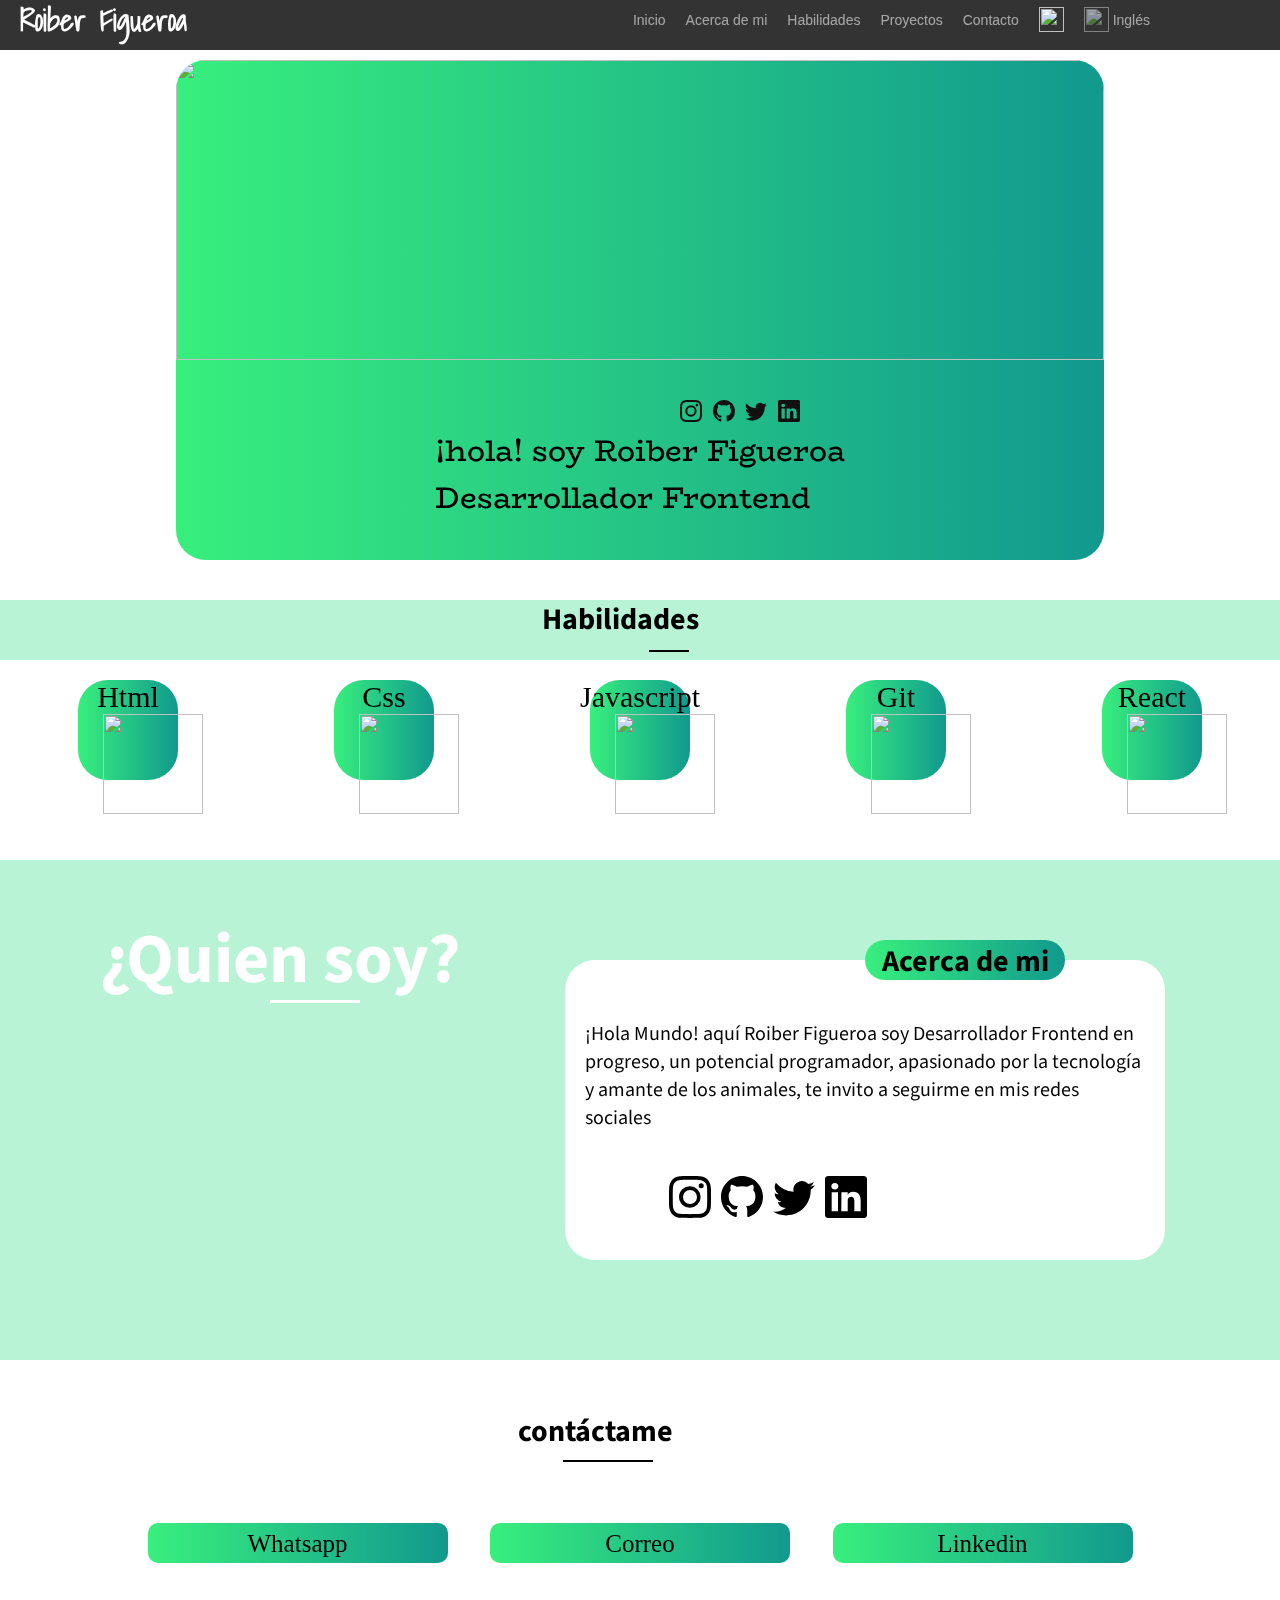
==== portafolio_es.html @ a6495ff0 "first commit" ====
<!DOCTYPE html>
<html lang="en">
<head>
    <meta charset="UTF-8">
    <meta http-equiv="X-UA-Compatible" content="IE=edge">
    <meta name="viewport" content="width=device-width, initial-scale=1.0">
    <title>Portafolio</title>
    <link rel="stylesheet" href="./styles.css">
    <link rel="stylesheet" media="(max-width: 768px)" href="./mobile.css" />
    <link rel="preconnect" href="https://fonts.googleapis.com">
<link rel="preconnect" href="https://fonts.gstatic.com" crossorigin>
<link href="https://fonts.googleapis.com/css2?family=BioRhyme:wght@200&family=Pacifico&family=Shadows+Into+Light&family=Source+Sans+Pro:wght@200&display=swap" rel="stylesheet">
    <script  defer src="./index.js"></script>
</head>
<body>
    <header  class="navbar">
        <nav>   <h3 class="logo">Roiber Figueroa</h3>
            
            <button class="toggle_nav"><svg xmlns="http://www.w3.org/2000/svg" width="16" height="16" fill="currentColor" class="bi bi-list" viewBox="0 0 16 16">
                    <path fill-rule="evenodd" d="M2.5 12a.5.5 0 0 1 .5-.5h10a.5.5 0 0 1 0 1H3a.5.5 0 0 1-.5-.5zm0-4a.5.5 0 0 1 .5-.5h10a.5.5 0 0 1 0 1H3a.5.5 0 0 1-.5-.5zm0-4a.5.5 0 0 1 .5-.5h10a.5.5 0 0 1 0 1H3a.5.5 0 0 1-.5-.5z"/>
                  </svg></button>
            <ul class="menu ">

             
                
                <li class="nav_items"> <a href="">Inicio</a></li>
                <li class="nav_items"> <a href="#about_me">Acerca de mi</a></li>
                <li class="nav_items"> <a href="#skills">Habilidades</a></li>
                <li class="nav_items"> <a href="">Proyectos</a></li>
                <li class="nav_items"> <a href="#contact_me">Contacto</a></li>
                <li class="nav_items"> <img class="flag" src="https://cdn-icons-png.flaticon.com/512/197/197593.png" alt=""> 
                    <a href=""></a></li>
                
                <li class="nav_items"> <a href="/index.html"><img class="flag" src="https://cdn-icons.flaticon.com/png/512/4628/premium/4628635.png?token=exp=1649630852~hmac=84fcfdf47c31548614ca1c31e29dc182" alt=""> </a>
                    <a href="/index.html">Inglés</a></li>
                
            </ul>
        </nav>
    </header>
   <section id="home" class="container">
       <div class="card">
           <div class="foto_portada">
               <img src="https://images.pexels.com/photos/169573/pexels-photo-169573.jpeg?auto=compress&cs=tinysrgb&dpr=2&h=650&w=940" alt="">
           </div>
           <div class="foto_perfil">
               <img src="https://media-exp1.licdn.com/dms/image/C4D03AQFgU3WfoWeOoA/profile-displayphoto-shrink_200_200/0/1646711315008?e=1652313600&v=beta&t=YtW1kTnajoCUVXvnP8Mc4E0iKIt_qRnSt90lICuq0wM" alt="">
           </div>
          
           <p class="presentacion_titulo"> ¡hola! soy Roiber Figueroa  <br>
        Desarrollador Frontend</p>
        <div class="redes">
            <div class="redes"><svg xmlns="http://www.w3.org/2000/svg" width="16" height="16" fill="currentColor" class="bi bi-instagram" viewBox="0 0 16 16">
                <path d="M8 0C5.829 0 5.556.01 4.703.048 3.85.088 3.269.222 2.76.42a3.917 3.917 0 0 0-1.417.923A3.927 3.927 0 0 0 .42 2.76C.222 3.268.087 3.85.048 4.7.01 5.555 0 5.827 0 8.001c0 2.172.01 2.444.048 3.297.04.852.174 1.433.372 1.942.205.526.478.972.923 1.417.444.445.89.719 1.416.923.51.198 1.09.333 1.942.372C5.555 15.99 5.827 16 8 16s2.444-.01 3.298-.048c.851-.04 1.434-.174 1.943-.372a3.916 3.916 0 0 0 1.416-.923c.445-.445.718-.891.923-1.417.197-.509.332-1.09.372-1.942C15.99 10.445 16 10.173 16 8s-.01-2.445-.048-3.299c-.04-.851-.175-1.433-.372-1.941a3.926 3.926 0 0 0-.923-1.417A3.911 3.911 0 0 0 13.24.42c-.51-.198-1.092-.333-1.943-.372C10.443.01 10.172 0 7.998 0h.003zm-.717 1.442h.718c2.136 0 2.389.007 3.232.046.78.035 1.204.166 1.486.275.373.145.64.319.92.599.28.28.453.546.598.92.11.281.24.705.275 1.485.039.843.047 1.096.047 3.231s-.008 2.389-.047 3.232c-.035.78-.166 1.203-.275 1.485a2.47 2.47 0 0 1-.599.919c-.28.28-.546.453-.92.598-.28.11-.704.24-1.485.276-.843.038-1.096.047-3.232.047s-2.39-.009-3.233-.047c-.78-.036-1.203-.166-1.485-.276a2.478 2.478 0 0 1-.92-.598 2.48 2.48 0 0 1-.6-.92c-.109-.281-.24-.705-.275-1.485-.038-.843-.046-1.096-.046-3.233 0-2.136.008-2.388.046-3.231.036-.78.166-1.204.276-1.486.145-.373.319-.64.599-.92.28-.28.546-.453.92-.598.282-.11.705-.24 1.485-.276.738-.034 1.024-.044 2.515-.045v.002zm4.988 1.328a.96.96 0 1 0 0 1.92.96.96 0 0 0 0-1.92zm-4.27 1.122a4.109 4.109 0 1 0 0 8.217 4.109 4.109 0 0 0 0-8.217zm0 1.441a2.667 2.667 0 1 1 0 5.334 2.667 2.667 0 0 1 0-5.334z"/>
              </svg></div>
              <div class="redes" >
                <svg xmlns="http://www.w3.org/2000/svg" width="16" height="16" fill="currentColor" class="bi bi-github" viewBox="0 0 16 16">
                    <path d="M8 0C3.58 0 0 3.58 0 8c0 3.54 2.29 6.53 5.47 7.59.4.07.55-.17.55-.38 0-.19-.01-.82-.01-1.49-2.01.37-2.53-.49-2.69-.94-.09-.23-.48-.94-.82-1.13-.28-.15-.68-.52-.01-.53.63-.01 1.08.58 1.23.82.72 1.21 1.87.87 2.33.66.07-.52.28-.87.51-1.07-1.78-.2-3.64-.89-3.64-3.95 0-.87.31-1.59.82-2.15-.08-.2-.36-1.02.08-2.12 0 0 .67-.21 2.2.82.64-.18 1.32-.27 2-.27.68 0 1.36.09 2 .27 1.53-1.04 2.2-.82 2.2-.82.44 1.1.16 1.92.08 2.12.51.56.82 1.27.82 2.15 0 3.07-1.87 3.75-3.65 3.95.29.25.54.73.54 1.48 0 1.07-.01 1.93-.01 2.2 0 .21.15.46.55.38A8.012 8.012 0 0 0 16 8c0-4.42-3.58-8-8-8z"/>
                  </svg>
              </div>
              <div class="redes">
                <svg xmlns="http://www.w3.org/2000/svg" width="16" height="16" fill="currentColor" class="bi bi-twitter" viewBox="0 0 16 16">
                    <path d="M5.026 15c6.038 0 9.341-5.003 9.341-9.334 0-.14 0-.282-.006-.422A6.685 6.685 0 0 0 16 3.542a6.658 6.658 0 0 1-1.889.518 3.301 3.301 0 0 0 1.447-1.817 6.533 6.533 0 0 1-2.087.793A3.286 3.286 0 0 0 7.875 6.03a9.325 9.325 0 0 1-6.767-3.429 3.289 3.289 0 0 0 1.018 4.382A3.323 3.323 0 0 1 .64 6.575v.045a3.288 3.288 0 0 0 2.632 3.218 3.203 3.203 0 0 1-.865.115 3.23 3.23 0 0 1-.614-.057 3.283 3.283 0 0 0 3.067 2.277A6.588 6.588 0 0 1 .78 13.58a6.32 6.32 0 0 1-.78-.045A9.344 9.344 0 0 0 5.026 15z"/>
                  </svg>
              </div>
             <div class="redes">
                <svg xmlns="http://www.w3.org/2000/svg" width="16" height="16" fill="currentColor" class="bi bi-linkedin" viewBox="0 0 16 16">
                    <path d="M0 1.146C0 .513.526 0 1.175 0h13.65C15.474 0 16 .513 16 1.146v13.708c0 .633-.526 1.146-1.175 1.146H1.175C.526 16 0 15.487 0 14.854V1.146zm4.943 12.248V6.169H2.542v7.225h2.401zm-1.2-8.212c.837 0 1.358-.554 1.358-1.248-.015-.709-.52-1.248-1.342-1.248-.822 0-1.359.54-1.359 1.248 0 .694.521 1.248 1.327 1.248h.016zm4.908 8.212V9.359c0-.216.016-.432.08-.586.173-.431.568-.878 1.232-.878.869 0 1.216.662 1.216 1.634v3.865h2.401V9.25c0-2.22-1.184-3.252-2.764-3.252-1.274 0-1.845.7-2.165 1.193v.025h-.016a5.54 5.54 0 0 1 .016-.025V6.169h-2.4c.03.678 0 7.225 0 7.225h2.4z"/>
                  </svg>
             </div>
       </div>
   </section >
   <h1 id="skills" class="titulo_skills">Habilidades</h1>
   <section class="skills">
       <div class="container1">
           <p >Html</p>
           <img src="https://img.icons8.com/color/144/000000/html-5--v1.png"/>
           
       </div>
       <div class="container2">
           <p>Css</p>
           <img src="https://img.icons8.com/color/144/000000/css3.png"/>

       </div>
       <div class="container3">
        <p>Javascript</p>
        <img src="https://img.icons8.com/color/144/000000/javascript--v1.png"/>

       </div>
       <div class="container4">
        <p>Git</p>
        <img src="https://img.icons8.com/color/144/000000/git.png"/>

       </div>
       <div class="container5">
        <p>React</p>
        <img src="https://img.icons8.com/color/144/000000/react-native.png"/>

       </div>

   </section>
       
   <main id="about_me" class="about_me">
       <h1 class="me">¿Quien soy?</h1>
        
        <div class="me_info">
            <div class="about_me_titulo">
                <h2>Acerca de mi</h2>
            </div>
            <p>¡Hola Mundo! aquí Roiber Figueroa soy Desarrollador Frontend en progreso,
                 un potencial programador, apasionado por la tecnología y amante de los animales,
                  te invito a seguirme en mis redes sociales</p>
            
            
            <div class="redes2">
                <div class="redes2"><svg xmlns="http://www.w3.org/2000/svg" width="16" height="16" fill="currentColor" class="bi bi-instagram2" viewBox="0 0 16 16">
                    <path d="M8 0C5.829 0 5.556.01 4.703.048 3.85.088 3.269.222 2.76.42a3.917 3.917 0 0 0-1.417.923A3.927 3.927 0 0 0 .42 2.76C.222 3.268.087 3.85.048 4.7.01 5.555 0 5.827 0 8.001c0 2.172.01 2.444.048 3.297.04.852.174 1.433.372 1.942.205.526.478.972.923 1.417.444.445.89.719 1.416.923.51.198 1.09.333 1.942.372C5.555 15.99 5.827 16 8 16s2.444-.01 3.298-.048c.851-.04 1.434-.174 1.943-.372a3.916 3.916 0 0 0 1.416-.923c.445-.445.718-.891.923-1.417.197-.509.332-1.09.372-1.942C15.99 10.445 16 10.173 16 8s-.01-2.445-.048-3.299c-.04-.851-.175-1.433-.372-1.941a3.926 3.926 0 0 0-.923-1.417A3.911 3.911 0 0 0 13.24.42c-.51-.198-1.092-.333-1.943-.372C10.443.01 10.172 0 7.998 0h.003zm-.717 1.442h.718c2.136 0 2.389.007 3.232.046.78.035 1.204.166 1.486.275.373.145.64.319.92.599.28.28.453.546.598.92.11.281.24.705.275 1.485.039.843.047 1.096.047 3.231s-.008 2.389-.047 3.232c-.035.78-.166 1.203-.275 1.485a2.47 2.47 0 0 1-.599.919c-.28.28-.546.453-.92.598-.28.11-.704.24-1.485.276-.843.038-1.096.047-3.232.047s-2.39-.009-3.233-.047c-.78-.036-1.203-.166-1.485-.276a2.478 2.478 0 0 1-.92-.598 2.48 2.48 0 0 1-.6-.92c-.109-.281-.24-.705-.275-1.485-.038-.843-.046-1.096-.046-3.233 0-2.136.008-2.388.046-3.231.036-.78.166-1.204.276-1.486.145-.373.319-.64.599-.92.28-.28.546-.453.92-.598.282-.11.705-.24 1.485-.276.738-.034 1.024-.044 2.515-.045v.002zm4.988 1.328a.96.96 0 1 0 0 1.92.96.96 0 0 0 0-1.92zm-4.27 1.122a4.109 4.109 0 1 0 0 8.217 4.109 4.109 0 0 0 0-8.217zm0 1.441a2.667 2.667 0 1 1 0 5.334 2.667 2.667 0 0 1 0-5.334z"/>
                  </svg></div>
                  <div class="redes2" >
                    <svg xmlns="http://www.w3.org/2000/svg" width="16" height="16" fill="currentColor" class="bi bi-github2" viewBox="0 0 16 16">
                        <path d="M8 0C3.58 0 0 3.58 0 8c0 3.54 2.29 6.53 5.47 7.59.4.07.55-.17.55-.38 0-.19-.01-.82-.01-1.49-2.01.37-2.53-.49-2.69-.94-.09-.23-.48-.94-.82-1.13-.28-.15-.68-.52-.01-.53.63-.01 1.08.58 1.23.82.72 1.21 1.87.87 2.33.66.07-.52.28-.87.51-1.07-1.78-.2-3.64-.89-3.64-3.95 0-.87.31-1.59.82-2.15-.08-.2-.36-1.02.08-2.12 0 0 .67-.21 2.2.82.64-.18 1.32-.27 2-.27.68 0 1.36.09 2 .27 1.53-1.04 2.2-.82 2.2-.82.44 1.1.16 1.92.08 2.12.51.56.82 1.27.82 2.15 0 3.07-1.87 3.75-3.65 3.95.29.25.54.73.54 1.48 0 1.07-.01 1.93-.01 2.2 0 .21.15.46.55.38A8.012 8.012 0 0 0 16 8c0-4.42-3.58-8-8-8z"/>
                      </svg>
                  </div>
                  <div class="redes2">
                    <svg xmlns="http://www.w3.org/2000/svg" width="16" height="16" fill="currentColor" class="bi bi-twitter2" viewBox="0 0 16 16">
                        <path d="M5.026 15c6.038 0 9.341-5.003 9.341-9.334 0-.14 0-.282-.006-.422A6.685 6.685 0 0 0 16 3.542a6.658 6.658 0 0 1-1.889.518 3.301 3.301 0 0 0 1.447-1.817 6.533 6.533 0 0 1-2.087.793A3.286 3.286 0 0 0 7.875 6.03a9.325 9.325 0 0 1-6.767-3.429 3.289 3.289 0 0 0 1.018 4.382A3.323 3.323 0 0 1 .64 6.575v.045a3.288 3.288 0 0 0 2.632 3.218 3.203 3.203 0 0 1-.865.115 3.23 3.23 0 0 1-.614-.057 3.283 3.283 0 0 0 3.067 2.277A6.588 6.588 0 0 1 .78 13.58a6.32 6.32 0 0 1-.78-.045A9.344 9.344 0 0 0 5.026 15z"/>
                      </svg>
                  </div>
                 <div class="redes2">
                    <svg xmlns="http://www.w3.org/2000/svg" width="16" height="16" fill="currentColor" class="bi bi-linkedin2" viewBox="0 0 16 16">
                        <path d="M0 1.146C0 .513.526 0 1.175 0h13.65C15.474 0 16 .513 16 1.146v13.708c0 .633-.526 1.146-1.175 1.146H1.175C.526 16 0 15.487 0 14.854V1.146zm4.943 12.248V6.169H2.542v7.225h2.401zm-1.2-8.212c.837 0 1.358-.554 1.358-1.248-.015-.709-.52-1.248-1.342-1.248-.822 0-1.359.54-1.359 1.248 0 .694.521 1.248 1.327 1.248h.016zm4.908 8.212V9.359c0-.216.016-.432.08-.586.173-.431.568-.878 1.232-.878.869 0 1.216.662 1.216 1.634v3.865h2.401V9.25c0-2.22-1.184-3.252-2.764-3.252-1.274 0-1.845.7-2.165 1.193v.025h-.016a5.54 5.54 0 0 1 .016-.025V6.169h-2.4c.03.678 0 7.225 0 7.225h2.4z"/>
                      </svg>
                 </div>
                </div>
        </div>




          </main>
      </section>

   </div>
    <section id="contact_me" class="conctat">
        <div class="container_contact">
            <h1 class="titulo_contact">contáctame</h1>
               <ul class="contact_" >
        
                   <li class="contact_items">
                       <a href="">Whatsapp</a>
                   </li>
                   <li class="contact_items" >
                       <a href="">Correo</a>
                   </li>
                   <li class="contact_items">
                       <a href="">Linkedin</a>
                   </li>
               </ul>

        </div>
       
    </section>
</body>
</html>
---- styles.css ----
*{
box-sizing: border-box;
padding: 0;
margin: 0;
}
html{
    font-size: 62.5%;
}
body{
   
    background-image: url("https://images.pexels.com/photos/3753025/pexels-photo-3753025.jpeg?auto=compress&cs=tinysrgb&dpr=1&w=500");

    background-repeat: no-repeat;
    background-size: cover;
    background-position: center;
    background-attachment: fixed;
    margin: 0;
    min-height: 100vh;
}

body::before{
     content: "";
    background: rgb(114, 231, 173);
    position: absolute;
    width: 100%;
    height: 140rem;
    left: 0;
    top: 0;
    z-index: -1;
    opacity: 0.5;
  

}

.navbar{
    width: 100%;
    height: 5rem;
    background: rgba(0,0,0,0.8);
    background-image: initial;
    background-position-x: initial;
    background-position-y: initial;
    background-size: initial;
    background-attachment: initial;
    background-origin: initial;
    background-clip: initial;
    background-color: rgba(0, 0, 0, 0.8);
    -webkit-backdrop-filter: saturate(180%) blur(20px);
    backdrop-filter: saturate(180%) blur(20px);
    position: fixed;
    line-height: 3rem;
    width: max-content 100%;
    z-index: 10;
    
    
 
}
.menu{
    display: flex;
    justify-content: right;
    position: relative;
    bottom: 4rem;
    margin-right: 12rem;
   

}
.nav_items a{
    text-decoration: none;
    list-style: none;
    color: white;
    opacity: .56;
    padding: 0;
    font-family: "SF Pro Text","Myriad Set Pro","SF Pro Icons","Helvetica Neue","Helvetica","Arial",sans-serif;
    font-size: 1.4rem;
    
}
.nav_items {
    text-decoration: none;
    list-style: none;
    margin: 0 1rem;
    line-height: 4rem;
    
    


    
}
.logo{

    line-height: 4rem;
    font-size: 3rem;
    color: white;
    
    padding: 0;
    font-family: 'Shadows Into Light', cursive;

    margin-left: 2rem;
}
.nav_items a:hover{
   color:white;
   opacity: 0.8;
   
    
}
.toggle_nav{
    background: none;
    border: none;
    color: black;
    margin: 0 2rem;
    position: absolute;
    right: 5rem;
    top: 1rem; 
    padding: 0;
    display: none;
    cursor: pointer;

    

}
.bi-list{
    width: 4rem;
    height: 4rem;

}

.container{
    background-color: white;
    padding-top: 6rem;
    display: flex;
    justify-content: center;
    height: 60rem;
    padding: 6rem;

   
}
.card{
    width: 80%;
    height: 50rem;
    background: #11998e;  /* fallback for old browsers */
    background: -webkit-linear-gradient(to right, #38ef7d, #11998e);  /* Chrome 10-25, Safari 5.1-6 */
    background: linear-gradient(to right, #38ef7d, #11998e); /* W3C, IE 10+/ Edge, Firefox 16+, Chrome 26+, Opera 12+, Safari 7+ */
    
   border-radius: 3rem;
   overflow: hidden;
    border: none;
    opacity: none;

}
.foto_portada img{
    width: 100%;
    height: 30rem;
  object-fit: cover;
}
.foto_perfil{
    height: 20rem;
    width: 20rem;
    position: relative;
    bottom: 12rem;
    left: 13rem;

  
}
.foto_perfil img{
    width: 100%;
    border-radius: 10rem;
    
}

.presentacion_titulo{
    color: black;
    font-size: 3rem;
    font-family: 'BioRhyme', serif;
    display: flex;
    justify-content: center;
    position: relative;
    bottom: 14rem;
    padding: 0.5rem;

}


.redes{
    display: inline-block;
    position: relative;
    left:25rem ;
    bottom: 13.5rem;
    margin: auto;
    

}
.bi-instagram, .bi-github, .bi-twitter, .bi-linkedin{
    width: 30px;
    height: 30px;
    padding: 4px;
    color: rgb(17, 17, 17);
   
    
}
.bi-instagram:hover, .bi-github:hover, .bi-twitter:hover, .bi-linkedin:hover{
    color:rgb(77, 71, 71);
    opacity: 1;
}

.titulo_skills{
    width: 100%;
    height: 6rem;
   
    display: flex;
    justify-content: center;
    font-size: 3rem;
    line-height: 4rem;
    color: black;
    font-family: 'Source Sans Pro', sans-serif;
}
.titulo_skills::after{
    height: 0.2rem;
    width: 4rem;
    background-color:black;
    content: "";
    position: relative;
    top: 5rem;
    right: 5rem;
}
.skills{
    display: flex;
    justify-content: space-around;
    width: 100%;
    height: 20rem;
    background-color: white;

   
    
    
}
.container1, .container2, .container3, .container4, .container5{
    margin: 2rem;
    width: 10rem;
    height: 10rem;
    background: #11998e;  /* fallback for old browsers */
    background: -webkit-linear-gradient(to right, #38ef7d, #11998e);  /* Chrome 10-25, Safari 5.1-6 */
    background: linear-gradient(to right, #38ef7d, #11998e); /* W3C, IE 10+/ Edge, Firefox 16+, Chrome 26+, Opera 12+, Safari 7+ */
    border-radius: 3rem;
}
.container1 p, .container2 p, .container3 p , .container4 p , .container5 p{
    color: black;
    font-size: 3rem;
    display: flex;
    justify-content: center;

}
.container1 img, .container2 img, .container3 img, .container4 img, .container5 img{
    position: relative;
    left: 2.5rem;
    width: 10rem;
    height: 10rem;
}
.about_me{
    width: 100%;
    height: 50rem;
    font-family: 'Source Sans Pro', sans-serif;
    display: flex;
    overflow: hidden;
}
.cohete{
    width:20rem;
    height: 20rem;
    position: relative;
    right: 20rem;
    top: 15rem;
   
}
.saludo{
    width:10rem;
    height: 10rem;
    position: relative;
    left: 6rem;
    top: 7rem;
}
.me{
    font-size: 7rem;
    color: rgb(255, 255, 255);
    display: flex;
    position: relative;
    left:10rem;
    line-height: 20rem;
}
.me::after{
    height: 0.3rem;
    width: 9rem;
    background-color:white;
    content: "";
    position: relative;
    top: 14rem;
    right: 19rem;
    
}
.me_info{
    background-color: white;
    width: 60rem;
    height: 30rem;
    position: relative;
    margin: auto;
    border-radius: 3rem;
   
}
.icon_follow_me{
    width: 5rem;
    height: 5rem;
    position: relative;
    margin: 0;
    padding: 0;
    top: 25rem;
    right: 25rem;

}
.me_info p{
    font-size: 2rem;
    padding: 2rem;
    color: rgb(5, 5, 5);
}
.redes2{
    display: inline-block;
    position: relative;
    top: 1rem;
    left: 5rem;
    margin: auto;
    color: black;
    z-index: 1;

}
.bi-instagram2, .bi-github2, .bi-twitter2, .bi-linkedin2{
    width: 50px;
    height: 50px;
    padding: 4px;
    color: black;
    
}
.bi-instagram2:hover, .bi-github2:hover, .bi-twitter2:hover, .bi-linkedin2:hover{
    color:rgb(97, 186, 228);
    opacity: 1;
}
.about_me_titulo{
    width: 20rem;
    height: 4rem;
    background: #11998e;  /* fallback for old browsers */
    background: -webkit-linear-gradient(to right, #38ef7d, #11998e);  /* Chrome 10-25, Safari 5.1-6 */
    background: linear-gradient(to right, #38ef7d, #11998e); /* W3C, IE 10+/ Edge, Firefox 16+, Chrome 26+, Opera 12+, Safari 7+ */
    
    border-radius: 3rem;
   
    position: relative;
    left: 30rem;
    bottom: 2rem;

}
.about_me_titulo h2{
    font-size: 3rem;
    display: flex;
    justify-content: center;
}
.conctat{
    width: 100%;
    height: 30rem;
    background-color: white;
    display: flex;
    justify-content: center;
}
.contact_items{
  padding: 2rem;
  width: 30rem;
  height: 4rem;
  display: inline-block;
 background: #11998e;  /* fallback for old browsers */
background: -webkit-linear-gradient(to right, #38ef7d, #11998e);  /* Chrome 10-25, Safari 5.1-6 */
background: linear-gradient(to right, #38ef7d, #11998e); /* W3C, IE 10+/ Edge, Firefox 16+, Chrome 26+, Opera 12+, Safari 7+ */

  margin: 2rem;
  border-radius: 1rem;
}
.contact_items a{
    text-decoration: none;
    color:black;
    font-size: 2.5rem;
    display: flex;
    justify-content: center;
    line-height: 0.1rem;

}
.contact_items:hover{
    background: #a8ff78;  /* fallback for old browsers */
    background: -webkit-linear-gradient(to right, #78ffd6, #a8ff78);  /* Chrome 10-25, Safari 5.1-6 */
    background: linear-gradient(to right, #78ffd6, #a8ff78); /* W3C, IE 10+/ Edge, Firefox 16+, Chrome 26+, Opera 12+, Safari 7+ */
    

  }

  .titulo_contact{
      display: flex;
      justify-content: center;
      font-size: 3rem;
      font-family: 'Source Sans Pro', sans-serif;
      margin: 5rem;
  }
  .titulo_contact::after{
    height: 0.2rem;
    width: 9rem;
    background-color:black;
    content: "";
    position: relative;
    top: 5rem;
    right: 11rem;
    
  }



  .flag{
      width: 25px;
      height: 25px;
      position: relative;
      top: 7px;
  }
---- mobile.css ----
@media (max-width:768px){
    body{
        background-image: url("https://images.pexels.com/photos/3753025/pexels-photo-3753025.jpeg?auto=compress&cs=tinysrgb&dpr=1&w=500");

        background-repeat: no-repeat;
        background-size: cover;
        background-position: center;
        background-attachment: fixed;
        margin: 0;
        height: 220rem;
   
       
      
        
        
    }
    body::before{
        content: "";
       background: rgb(114, 231, 173);
       position: absolute;
       width: 48rem;
       height: 220rem;
       left: 0;
       top: 0;
       z-index: -1;
       opacity: 0.5;
     
   
   }
   
    .container{
        background-color: white;
        padding-top: 6rem;
        display: flex;
        justify-content: center;
        height: 50rem;
        padding: 6rem;
        width: 48rem;
        
    
       
    }
    .card{
        width: 45rem;
        height: 43rem;
        background-color:white;
       border-radius: 3rem;
       overflow: hidden;
        border: none;
    
    }
    .foto_portada img{
        width: 100%;
        height: 20rem;
    }
    .navbar{
        width: 100%;
        height: 5rem;
        background: rgba(0,0,0,0.8);
        background-image: initial;
        background-position-x: initial;
        background-position-y: initial;
        background-size: initial;
        background-attachment: initial;
        background-origin: initial;
        background-clip: initial;
        background-color: rgba(0, 0, 0, 0.8);
        -webkit-backdrop-filter: saturate(180%) blur(20px);
        backdrop-filter: saturate(180%) blur(20px);
        position: fixed;
        line-height: 3rem;
        width: max-content 100%;
        
        
     
    }
    .menu{
        flex-direction: column;
        justify-content: center;
        position: relative;
        background-color: rgb(214, 214, 214);
        left: 100%;
        padding: 0;
        top: 1rem;
        width: 100%;
        align-items: center;
        margin: 0;
        height: 60vh;

       
    
    }
    .nav_items a{
        text-decoration: none;
        list-style: none;
        font-size: 1.8rem;
        color: black;
     
        
        
    }
    .nav_items {
        text-decoration: none;
        list-style: none;
        margin: 0 1rem;
        line-height: 4rem;
        
        
    
    
        
    }
    .logo{
    
        line-height: 4rem;
        font-size: 3rem;
        color: white;
 
        padding: 0;
        font-family: 'Shadows Into Light', cursive;
    }
    .nav_items:hover{
        background:none;
     
       
        
    }
    .toggle_nav{
        display: block;
        position: fixed;
        top: rem;
        margin: 0;
        padding: 0;
     
    }
    .bi-list{
        width: 4rem;
        height: 4rem;
        color: white;
    }

    .menu_visible{
        left: 0;
        transition: 0.4s;
    }
    .foto_perfil{
        height: 15rem;
        width: 15rem;
        position: relative;
        bottom: 12rem;
        left: 9rem;
    
      
    }
    .foto_perfil img{
        width: 100%;
        border-radius: 10rem;
        
    }
    .presentacion_titulo{
        color: black;
        font-size: 2rem;
        font-family: 'BioRhyme', serif;
        display: flex;
        justify-content: center;
        position: relative;
        bottom: 5rem;
        padding: 0.5rem;
   
    
    }
    
    
    .redes{
        display: inline-block;
        position: relative;
        left:2rem;
        bottom: 9rem;
        margin: auto;
        
        
    
    }
    .bi-instagram, .bi-github, .bi-twitter, .bi-linkedin{
        width: 45px;
        height: 45px;
        padding: 8px;
        color: rgb(17, 17, 17);
       
        
    }
    .bi-instagram:hover, .bi-github:hover, .bi-twitter:hover, .bi-linkedin:hover{
        color:rgb(77, 71, 71);
        opacity: 1;
    }
    
    .titulo_skills{
        width: 100%;
        height: 6rem;
      left: 4.6rem;
      position: relative;
        display: flex;
        justify-content: center;
        font-size: 3rem;
        line-height: 4rem;
        color: black;
        font-family: 'Source Sans Pro', sans-serif;
    }
    .skills{
        display: flex;
        flex-direction: column;
        width: 100%;
        min-height: 30rem;
        flex-wrap: wrap;
        max-height: 100rem;
        width: 48rem;
        border-radius: 0;
        overflow-x: scroll;

       
        
    }
    .container1 img, .container2 img, .container3 img, .container4 img, .container5 img{
        position: relative;
        left: 5rem;
        width: 10rem;
        height: 10rem;
        margin: 0%;
    }
    .container1, .container2, .container3, .container4, .container5{
        margin: 1rem;
        width: 20rem;
        height: 20rem;
        background: #11998e;  /* fallback for old browsers */
        background: -webkit-linear-gradient(to right, #38ef7d, #11998e);  /* Chrome 10-25, Safari 5.1-6 */
        background: linear-gradient(to right, #38ef7d, #11998e); /* W3C, IE 10+/ Edge, Firefox 16+, Chrome 26+, Opera 12+, Safari 7+ */
        
        border-radius: 10rem;

       
    }
    
    .about_me{
        width: 100%;
        height: 45rem;
    }
    .cohete{
        display: none;
       
    }
    .saludo{
        display: none;
    }
    .icon_follow_me{
        display: none;
    }
    
    .conctat{
        width: 48rem;
        height: 40rem;
        background-color: white;
        position: relative;
      display: flex;
     margin: auto;
     left: 1rem;
     border-radius: 5rem;
        
    }
    .about_me{
        width: 100%;
        height: 40rem;
        font-family: 'Source Sans Pro', sans-serif;
        display: flex;
        overflow: hidden;
    }
    .me{
        font-size: 3rem;
        color: rgb(255, 255, 255);
        display: flex;
        position: relative;
        left:4rem;
        line-height: 5rem;
        top: 10rem;
    }
    .me::after{
        height: 0.3rem;
        width: 6rem;
        background-color:white;
        content: "";
        position: relative;
        top: 5rem;
        right: 5rem;
    }
    .me_info{
        background-color: white;
        width: 35rem;
        height: 33rem;
        position: relative;
        margin: auto;
        border-radius: 3rem;
       
    }
    .me_info p{
        font-size: 1.6rem;
        padding: 2rem;
        color: rgb(5, 5, 5);
    }
    .redes2{
        display: inline-block;
        position: relative;
        top: 1rem;
        left: 1rem;
        margin: auto;
        color: black;
    
    }
    .bi-instagram2, .bi-github2, .bi-twitter2, .bi-linkedin2{
        width: 40px;
        height: 40px;
        padding: 4px;
        color:black;
       
        
    }
    .bi-instagram2:hover, .bi-github2:hover, .bi-twitter2:hover, .bi-linkedin2:hover{
        color:rgb(97, 186, 228);
        opacity: 1;
    }
    .about_me_titulo{
        width: 10em;
        height: 3rem;
        background: #11998e;  /* fallback for old browsers */
        background: -webkit-linear-gradient(to right, #38ef7d, #11998e);  /* Chrome 10-25, Safari 5.1-6 */
        background: linear-gradient(to right, #38ef7d, #11998e); /* W3C, IE 10+/ Edge, Firefox 16+, Chrome 26+, Opera 12+, Safari 7+ */
        
        border-radius: 3rem;
       
        position: relative;
        left: 5rem;
        bottom: 2rem;
    
    }
    .about_me_titulo h2{
        font-size: 2rem;
        display: flex;
        justify-content: center;
    }
    .conctat{
        width: 46rem;
        height: 40rem;
        background-color: white;
        position: relative;
        top: 8rem;
      
    }
    .contact_items{
      padding: 2rem;
      position: relative;
      left: 5rem;
      width: 30rem;
      height: 4rem;
      display: inline-block;
      margin: 2rem;
      border-radius: 1rem;
    }
    .contact_items a{
        text-decoration: none;
        color:black;
        font-size: 2.5rem;
        display: flex;
        justify-content: center;
        line-height: 0.1rem;
       
    
    }
    .contact_items:hover{
        background: #a8ff78;  /* fallback for old browsers */
        background: -webkit-linear-gradient(to right, #78ffd6, #a8ff78);  /* Chrome 10-25, Safari 5.1-6 */
        background: linear-gradient(to right, #78ffd6, #a8ff78); /* W3C, IE 10+/ Edge, Firefox 16+, Chrome 26+, Opera 12+, Safari 7+ */
        
    
      }
    
      .titulo_contact{
          display: flex;
          position: relative;
          left: 4rem;
          justify-content: center;
          font-size: 3rem;
          font-family: 'Source Sans Pro', sans-serif;
          margin: 5rem;
      }
      .titulo_contact::after{
        height: 0.2rem;
        width: 9rem;
        background-color:black;
        content: "";
        position: relative;
        top: 5rem;
        right: 11rem;
        
      }
     
    
}
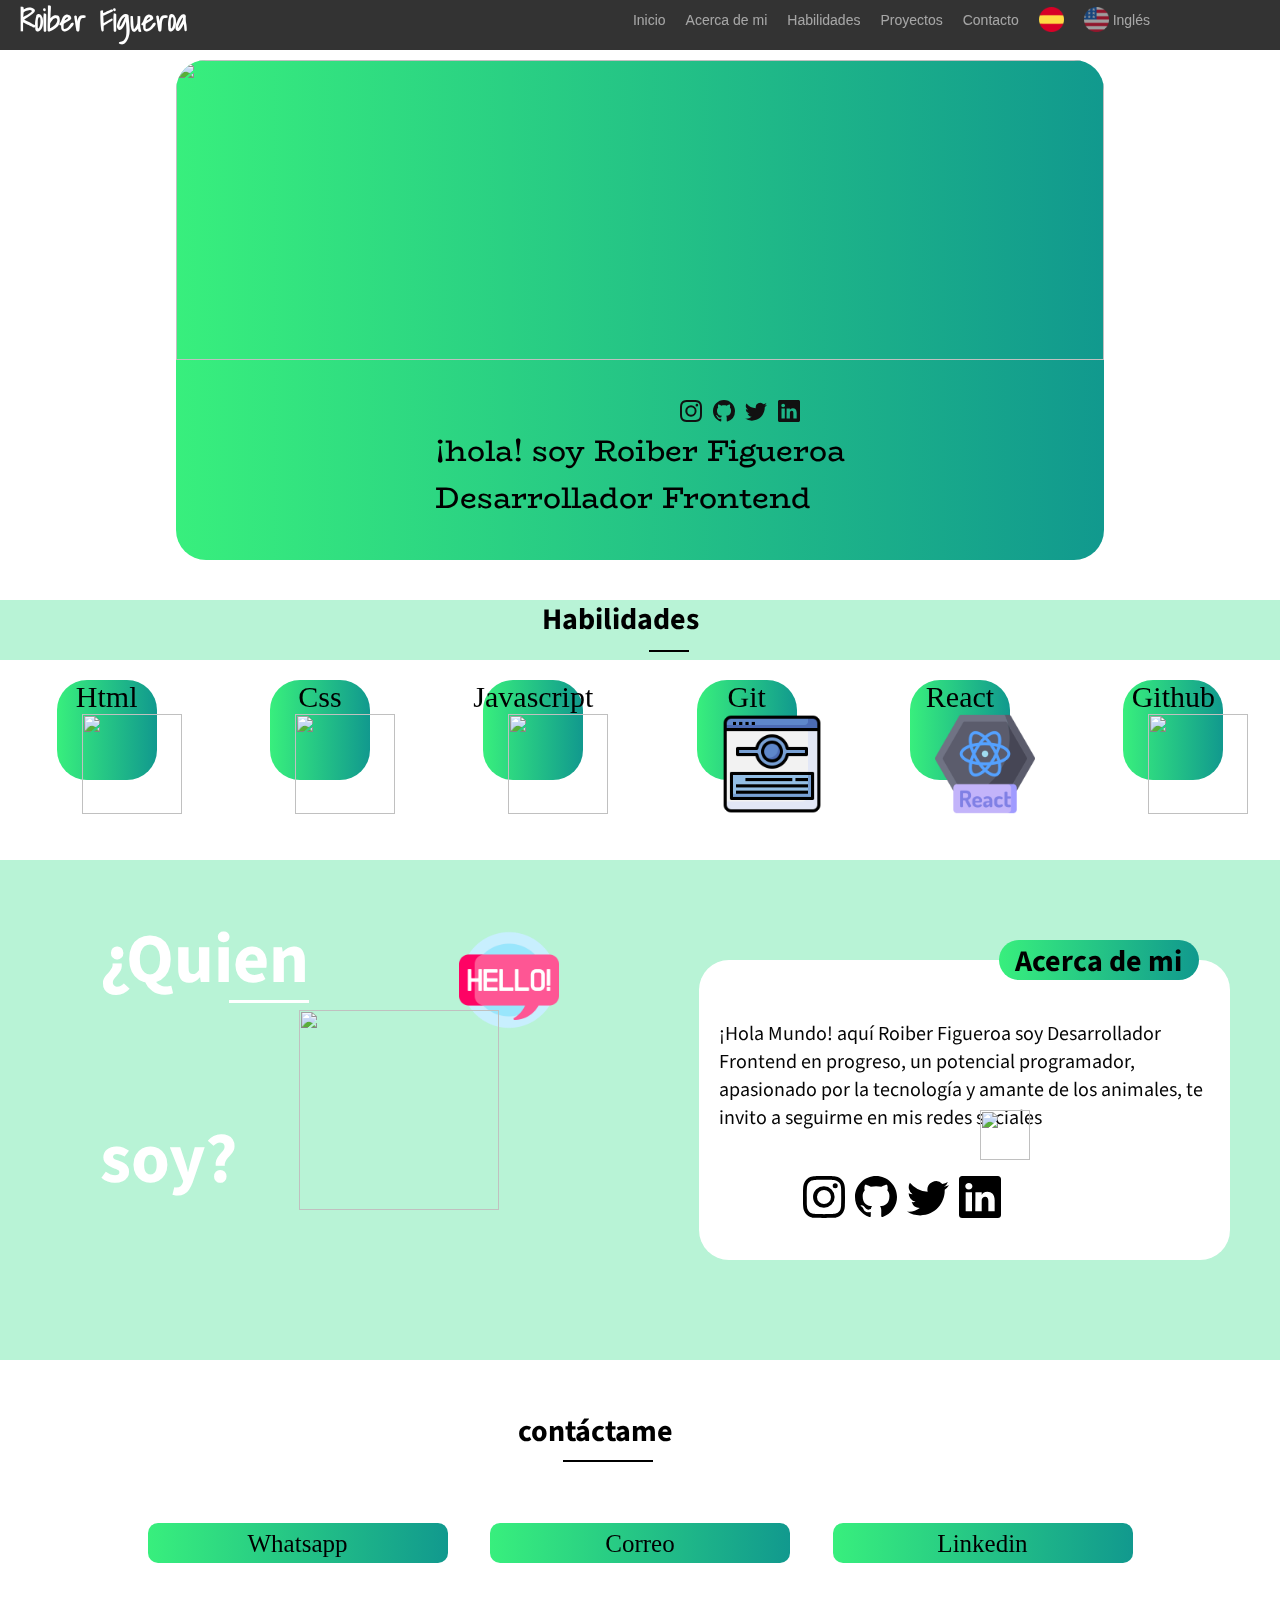
==== commit f525fed4: "[ADD]" ====
--- a/portafolio_es.html
+++ b/portafolio_es.html
@@ -28,10 +28,10 @@
                 <li class="nav_items"> <a href="#skills">Habilidades</a></li>
                 <li class="nav_items"> <a href="">Proyectos</a></li>
                 <li class="nav_items"> <a href="#contact_me">Contacto</a></li>
-                <li class="nav_items"> <img class="flag" src="https://cdn-icons-png.flaticon.com/512/197/197593.png" alt=""> 
+                <li class="nav_items"> <img class="flag" src="/icons/spain.png" alt=""> 
                     <a href=""></a></li>
                 
-                <li class="nav_items"> <a href="/index.html"><img class="flag" src="https://cdn-icons.flaticon.com/png/512/4628/premium/4628635.png?token=exp=1649630852~hmac=84fcfdf47c31548614ca1c31e29dc182" alt=""> </a>
+                <li class="nav_items"> <a href="/index.html"><img class="flag" src="/icons/estados-unidos.png" alt=""> </a>
                     <a href="/index.html">Inglés</a></li>
                 
             </ul>
@@ -63,44 +63,53 @@
                   </svg>
               </div>
              <div class="redes">
-                <svg xmlns="http://www.w3.org/2000/svg" width="16" height="16" fill="currentColor" class="bi bi-linkedin" viewBox="0 0 16 16">
+                 <a href="www.linkedin.com/in/roiber-figueroa-6275391ba">
+                <svg xmlns="http://www.w3.org/2000/svg"  width="16" height="16" fill="currentColor" class="bi bi-linkedin" viewBox="0 0 16 16">
                     <path d="M0 1.146C0 .513.526 0 1.175 0h13.65C15.474 0 16 .513 16 1.146v13.708c0 .633-.526 1.146-1.175 1.146H1.175C.526 16 0 15.487 0 14.854V1.146zm4.943 12.248V6.169H2.542v7.225h2.401zm-1.2-8.212c.837 0 1.358-.554 1.358-1.248-.015-.709-.52-1.248-1.342-1.248-.822 0-1.359.54-1.359 1.248 0 .694.521 1.248 1.327 1.248h.016zm4.908 8.212V9.359c0-.216.016-.432.08-.586.173-.431.568-.878 1.232-.878.869 0 1.216.662 1.216 1.634v3.865h2.401V9.25c0-2.22-1.184-3.252-2.764-3.252-1.274 0-1.845.7-2.165 1.193v.025h-.016a5.54 5.54 0 0 1 .016-.025V6.169h-2.4c.03.678 0 7.225 0 7.225h2.4z"/>
                   </svg>
-             </div>
+             </div> </a>
        </div>
    </section >
    <h1 id="skills" class="titulo_skills">Habilidades</h1>
-   <section class="skills">
-       <div class="container1">
-           <p >Html</p>
-           <img src="https://img.icons8.com/color/144/000000/html-5--v1.png"/>
-           
-       </div>
-       <div class="container2">
-           <p>Css</p>
-           <img src="https://img.icons8.com/color/144/000000/css3.png"/>
+<section class="skills">
+    <div class="container1">
+        <p >Html</p>
+        <img src="https://cdn-icons-png.flaticon.com/512/6840/6840495.png"/>
+        
+    </div>
+    <div class="container2">
+        <p>Css</p>
+        <img src="https://cdn-icons-png.flaticon.com/512/6840/6840466.png"/>
 
-       </div>
-       <div class="container3">
-        <p>Javascript</p>
-        <img src="https://img.icons8.com/color/144/000000/javascript--v1.png"/>
+    </div>
+    <div class="container3">
+     <p>Javascript</p>
+     <img src="https://cdn-icons-png.flaticon.com/512/6840/6840514.png"/>
 
-       </div>
-       <div class="container4">
-        <p>Git</p>
-        <img src="https://img.icons8.com/color/144/000000/git.png"/>
+    </div>
+    <div class="container4">
+     <p>Git</p>
+     <img src="/icons/commit-git.png"/>
 
-       </div>
-       <div class="container5">
-        <p>React</p>
-        <img src="https://img.icons8.com/color/144/000000/react-native.png"/>
+    </div>
+    <div class="container5">
+     <p>React</p>
+     <img src="/icons/react.png"/>
 
-       </div>
+    </div>
+    </div>
+    <div class="container5">
+     <p>Github</p>
+     <img src="https://cdn-icons-png.flaticon.com/512/1322/1322053.png"/>
 
-   </section>
+    </div>
+
+</section>
        
    <main id="about_me" class="about_me">
        <h1 class="me">¿Quien soy?</h1>
+       <img class="saludo" src="/icons/hello.png" alt="">
+       <img class="cohete" src="https://cdn-icons-png.flaticon.com/512/6985/6985699.png" alt="">
         
         <div class="me_info">
             <div class="about_me_titulo">
@@ -126,12 +135,14 @@
                       </svg>
                   </div>
                  <div class="redes2">
+                     <a href="https://www.linkedin.com/in/roiber-figueroa-6275391ba/">
                     <svg xmlns="http://www.w3.org/2000/svg" width="16" height="16" fill="currentColor" class="bi bi-linkedin2" viewBox="0 0 16 16">
                         <path d="M0 1.146C0 .513.526 0 1.175 0h13.65C15.474 0 16 .513 16 1.146v13.708c0 .633-.526 1.146-1.175 1.146H1.175C.526 16 0 15.487 0 14.854V1.146zm4.943 12.248V6.169H2.542v7.225h2.401zm-1.2-8.212c.837 0 1.358-.554 1.358-1.248-.015-.709-.52-1.248-1.342-1.248-.822 0-1.359.54-1.359 1.248 0 .694.521 1.248 1.327 1.248h.016zm4.908 8.212V9.359c0-.216.016-.432.08-.586.173-.431.568-.878 1.232-.878.869 0 1.216.662 1.216 1.634v3.865h2.401V9.25c0-2.22-1.184-3.252-2.764-3.252-1.274 0-1.845.7-2.165 1.193v.025h-.016a5.54 5.54 0 0 1 .016-.025V6.169h-2.4c.03.678 0 7.225 0 7.225h2.4z"/>
-                      </svg>
+                      </svg></a>
                  </div>
                 </div>
         </div>
+        <img class="icon_follow_me" src="https://cdn-icons-png.flaticon.com/512/4951/4951208.png" alt="">
 
 
 
@@ -152,7 +163,7 @@
                        <a href="">Correo</a>
                    </li>
                    <li class="contact_items">
-                       <a href="">Linkedin</a>
+                       <a target="" href="https://www.linkedin.com/in/roiber-figueroa-6275391ba/">Linkedin</a>
                    </li>
                </ul>
 
--- a/styles.css
+++ b/styles.css
@@ -23,7 +23,7 @@
     background: rgb(114, 231, 173);
     position: absolute;
     width: 100%;
-    height: 140rem;
+    height: 150rem;
     left: 0;
     top: 0;
     z-index: -1;
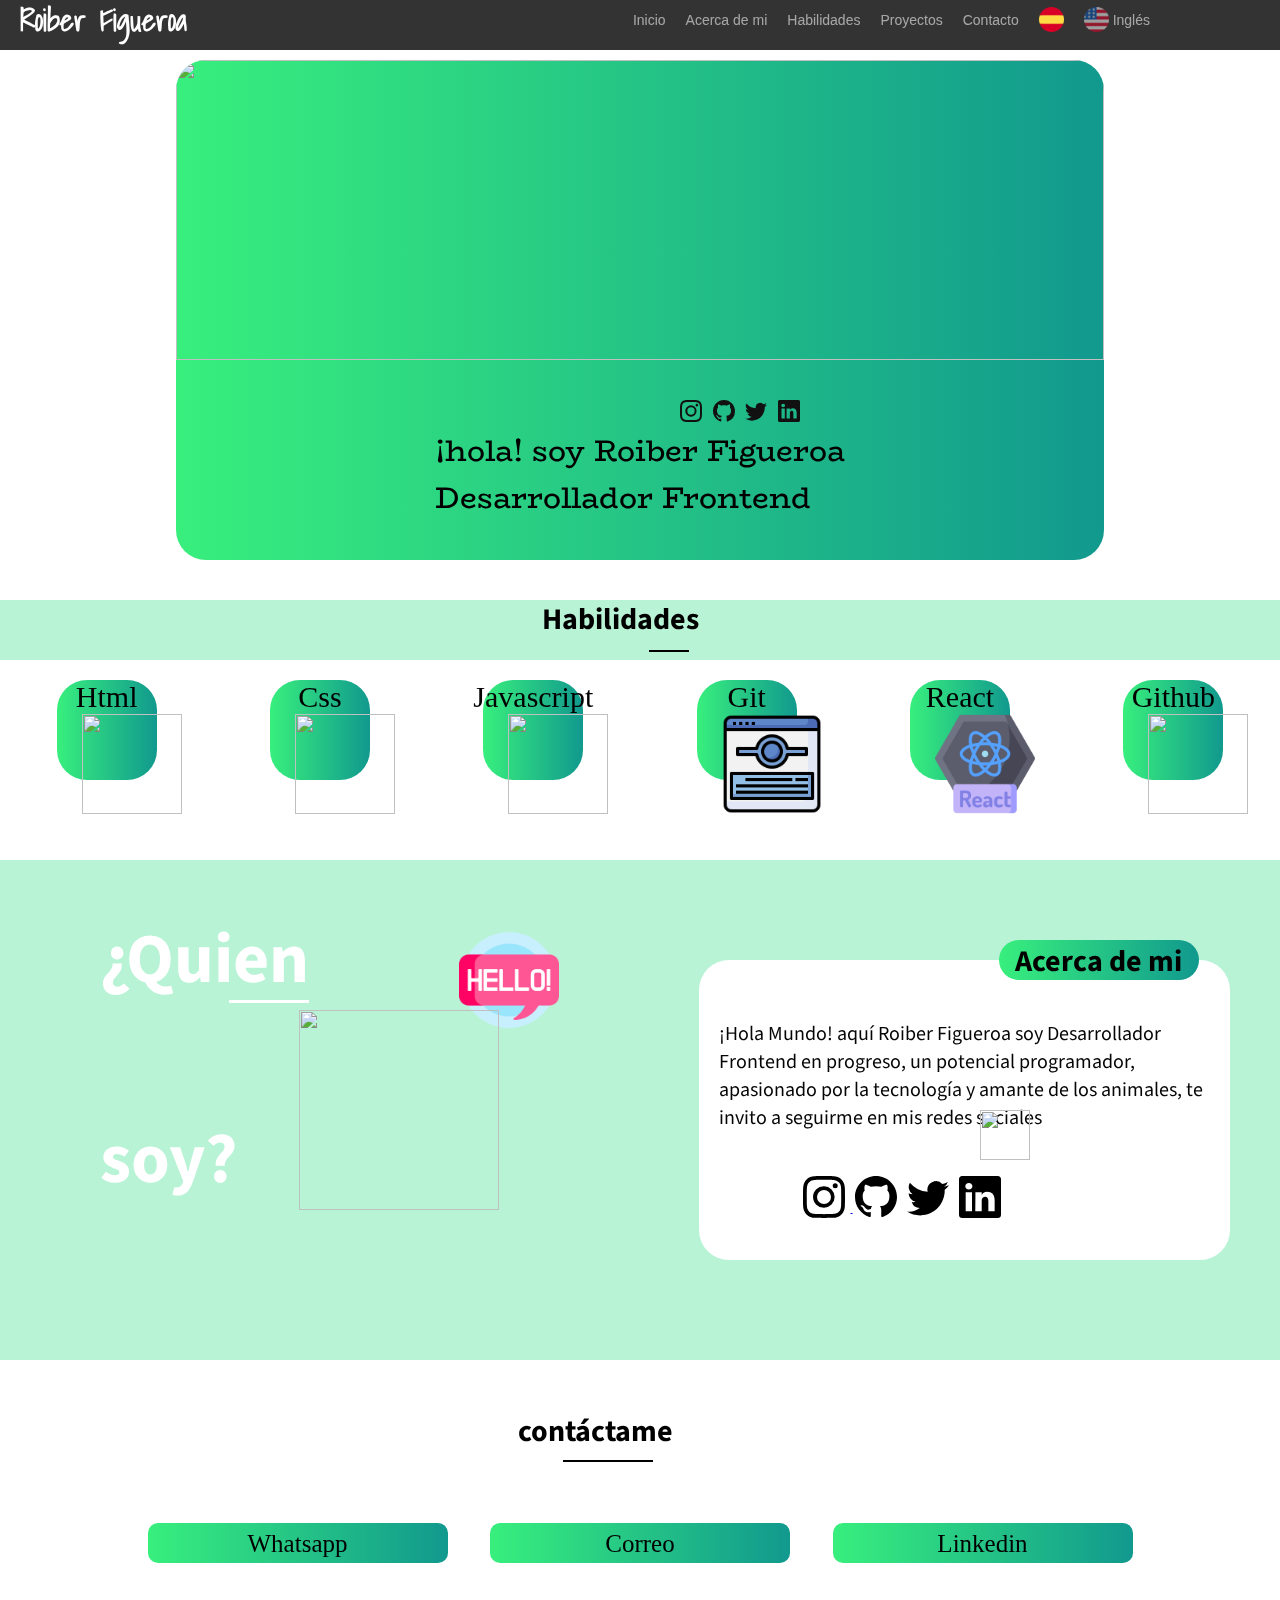
==== commit cb29d0bf: "[ADD]" ====
--- a/portafolio_es.html
+++ b/portafolio_es.html
@@ -3,7 +3,7 @@
 <head>
     <meta charset="UTF-8">
     <meta http-equiv="X-UA-Compatible" content="IE=edge">
-    <meta name="viewport" content="width=device-width, initial-scale=1.0">
+    <meta name="viewport" content="width=device-width, user-scalable=no">
     <title>Portafolio</title>
     <link rel="stylesheet" href="./styles.css">
     <link rel="stylesheet" media="(max-width: 768px)" href="./mobile.css" />
@@ -49,25 +49,29 @@
            <p class="presentacion_titulo"> ¡hola! soy Roiber Figueroa  <br>
         Desarrollador Frontend</p>
         <div class="redes">
-            <div class="redes"><svg xmlns="http://www.w3.org/2000/svg" width="16" height="16" fill="currentColor" class="bi bi-instagram" viewBox="0 0 16 16">
+            <div class="redes">
+                <a href="https://www.instagram.com/roiberalexander/"> 
+                <svg xmlns="http://www.w3.org/2000/svg" width="16" height="16" fill="currentColor" class="bi bi-instagram" viewBox="0 0 16 16">
                 <path d="M8 0C5.829 0 5.556.01 4.703.048 3.85.088 3.269.222 2.76.42a3.917 3.917 0 0 0-1.417.923A3.927 3.927 0 0 0 .42 2.76C.222 3.268.087 3.85.048 4.7.01 5.555 0 5.827 0 8.001c0 2.172.01 2.444.048 3.297.04.852.174 1.433.372 1.942.205.526.478.972.923 1.417.444.445.89.719 1.416.923.51.198 1.09.333 1.942.372C5.555 15.99 5.827 16 8 16s2.444-.01 3.298-.048c.851-.04 1.434-.174 1.943-.372a3.916 3.916 0 0 0 1.416-.923c.445-.445.718-.891.923-1.417.197-.509.332-1.09.372-1.942C15.99 10.445 16 10.173 16 8s-.01-2.445-.048-3.299c-.04-.851-.175-1.433-.372-1.941a3.926 3.926 0 0 0-.923-1.417A3.911 3.911 0 0 0 13.24.42c-.51-.198-1.092-.333-1.943-.372C10.443.01 10.172 0 7.998 0h.003zm-.717 1.442h.718c2.136 0 2.389.007 3.232.046.78.035 1.204.166 1.486.275.373.145.64.319.92.599.28.28.453.546.598.92.11.281.24.705.275 1.485.039.843.047 1.096.047 3.231s-.008 2.389-.047 3.232c-.035.78-.166 1.203-.275 1.485a2.47 2.47 0 0 1-.599.919c-.28.28-.546.453-.92.598-.28.11-.704.24-1.485.276-.843.038-1.096.047-3.232.047s-2.39-.009-3.233-.047c-.78-.036-1.203-.166-1.485-.276a2.478 2.478 0 0 1-.92-.598 2.48 2.48 0 0 1-.6-.92c-.109-.281-.24-.705-.275-1.485-.038-.843-.046-1.096-.046-3.233 0-2.136.008-2.388.046-3.231.036-.78.166-1.204.276-1.486.145-.373.319-.64.599-.92.28-.28.546-.453.92-.598.282-.11.705-.24 1.485-.276.738-.034 1.024-.044 2.515-.045v.002zm4.988 1.328a.96.96 0 1 0 0 1.92.96.96 0 0 0 0-1.92zm-4.27 1.122a4.109 4.109 0 1 0 0 8.217 4.109 4.109 0 0 0 0-8.217zm0 1.441a2.667 2.667 0 1 1 0 5.334 2.667 2.667 0 0 1 0-5.334z"/>
-              </svg></div>
+              </svg></a></div>
               <div class="redes" >
+                  <a href="https://github.com/Roiber21">
                 <svg xmlns="http://www.w3.org/2000/svg" width="16" height="16" fill="currentColor" class="bi bi-github" viewBox="0 0 16 16">
                     <path d="M8 0C3.58 0 0 3.58 0 8c0 3.54 2.29 6.53 5.47 7.59.4.07.55-.17.55-.38 0-.19-.01-.82-.01-1.49-2.01.37-2.53-.49-2.69-.94-.09-.23-.48-.94-.82-1.13-.28-.15-.68-.52-.01-.53.63-.01 1.08.58 1.23.82.72 1.21 1.87.87 2.33.66.07-.52.28-.87.51-1.07-1.78-.2-3.64-.89-3.64-3.95 0-.87.31-1.59.82-2.15-.08-.2-.36-1.02.08-2.12 0 0 .67-.21 2.2.82.64-.18 1.32-.27 2-.27.68 0 1.36.09 2 .27 1.53-1.04 2.2-.82 2.2-.82.44 1.1.16 1.92.08 2.12.51.56.82 1.27.82 2.15 0 3.07-1.87 3.75-3.65 3.95.29.25.54.73.54 1.48 0 1.07-.01 1.93-.01 2.2 0 .21.15.46.55.38A8.012 8.012 0 0 0 16 8c0-4.42-3.58-8-8-8z"/>
-                  </svg>
+                  </svg> </a>
               </div>
               <div class="redes">
+                  <a href="https://twitter.com/roiberale">
                 <svg xmlns="http://www.w3.org/2000/svg" width="16" height="16" fill="currentColor" class="bi bi-twitter" viewBox="0 0 16 16">
                     <path d="M5.026 15c6.038 0 9.341-5.003 9.341-9.334 0-.14 0-.282-.006-.422A6.685 6.685 0 0 0 16 3.542a6.658 6.658 0 0 1-1.889.518 3.301 3.301 0 0 0 1.447-1.817 6.533 6.533 0 0 1-2.087.793A3.286 3.286 0 0 0 7.875 6.03a9.325 9.325 0 0 1-6.767-3.429 3.289 3.289 0 0 0 1.018 4.382A3.323 3.323 0 0 1 .64 6.575v.045a3.288 3.288 0 0 0 2.632 3.218 3.203 3.203 0 0 1-.865.115 3.23 3.23 0 0 1-.614-.057 3.283 3.283 0 0 0 3.067 2.277A6.588 6.588 0 0 1 .78 13.58a6.32 6.32 0 0 1-.78-.045A9.344 9.344 0 0 0 5.026 15z"/>
-                  </svg>
+                  </svg> </a>
               </div>
              <div class="redes">
-                 <a href="www.linkedin.com/in/roiber-figueroa-6275391ba">
-                <svg xmlns="http://www.w3.org/2000/svg"  width="16" height="16" fill="currentColor" class="bi bi-linkedin" viewBox="0 0 16 16">
+                 <a href="https://www.linkedin.com/in/roiber-figueroa-6275391ba/">
+                <svg xmlns="http://www.w3.org/2000/svg" width="16" height="16" fill="currentColor" class="bi bi-linkedin" viewBox="0 0 16 16">
                     <path d="M0 1.146C0 .513.526 0 1.175 0h13.65C15.474 0 16 .513 16 1.146v13.708c0 .633-.526 1.146-1.175 1.146H1.175C.526 16 0 15.487 0 14.854V1.146zm4.943 12.248V6.169H2.542v7.225h2.401zm-1.2-8.212c.837 0 1.358-.554 1.358-1.248-.015-.709-.52-1.248-1.342-1.248-.822 0-1.359.54-1.359 1.248 0 .694.521 1.248 1.327 1.248h.016zm4.908 8.212V9.359c0-.216.016-.432.08-.586.173-.431.568-.878 1.232-.878.869 0 1.216.662 1.216 1.634v3.865h2.401V9.25c0-2.22-1.184-3.252-2.764-3.252-1.274 0-1.845.7-2.165 1.193v.025h-.016a5.54 5.54 0 0 1 .016-.025V6.169h-2.4c.03.678 0 7.225 0 7.225h2.4z"/>
-                  </svg>
-             </div> </a>
+                  </svg></a>
+             </div>
        </div>
    </section >
    <h1 id="skills" class="titulo_skills">Habilidades</h1>
@@ -119,28 +123,33 @@
                  un potencial programador, apasionado por la tecnología y amante de los animales,
                   te invito a seguirme en mis redes sociales</p>
             
-            
-            <div class="redes2">
-                <div class="redes2"><svg xmlns="http://www.w3.org/2000/svg" width="16" height="16" fill="currentColor" class="bi bi-instagram2" viewBox="0 0 16 16">
-                    <path d="M8 0C5.829 0 5.556.01 4.703.048 3.85.088 3.269.222 2.76.42a3.917 3.917 0 0 0-1.417.923A3.927 3.927 0 0 0 .42 2.76C.222 3.268.087 3.85.048 4.7.01 5.555 0 5.827 0 8.001c0 2.172.01 2.444.048 3.297.04.852.174 1.433.372 1.942.205.526.478.972.923 1.417.444.445.89.719 1.416.923.51.198 1.09.333 1.942.372C5.555 15.99 5.827 16 8 16s2.444-.01 3.298-.048c.851-.04 1.434-.174 1.943-.372a3.916 3.916 0 0 0 1.416-.923c.445-.445.718-.891.923-1.417.197-.509.332-1.09.372-1.942C15.99 10.445 16 10.173 16 8s-.01-2.445-.048-3.299c-.04-.851-.175-1.433-.372-1.941a3.926 3.926 0 0 0-.923-1.417A3.911 3.911 0 0 0 13.24.42c-.51-.198-1.092-.333-1.943-.372C10.443.01 10.172 0 7.998 0h.003zm-.717 1.442h.718c2.136 0 2.389.007 3.232.046.78.035 1.204.166 1.486.275.373.145.64.319.92.599.28.28.453.546.598.92.11.281.24.705.275 1.485.039.843.047 1.096.047 3.231s-.008 2.389-.047 3.232c-.035.78-.166 1.203-.275 1.485a2.47 2.47 0 0 1-.599.919c-.28.28-.546.453-.92.598-.28.11-.704.24-1.485.276-.843.038-1.096.047-3.232.047s-2.39-.009-3.233-.047c-.78-.036-1.203-.166-1.485-.276a2.478 2.478 0 0 1-.92-.598 2.48 2.48 0 0 1-.6-.92c-.109-.281-.24-.705-.275-1.485-.038-.843-.046-1.096-.046-3.233 0-2.136.008-2.388.046-3.231.036-.78.166-1.204.276-1.486.145-.373.319-.64.599-.92.28-.28.546-.453.92-.598.282-.11.705-.24 1.485-.276.738-.034 1.024-.044 2.515-.045v.002zm4.988 1.328a.96.96 0 1 0 0 1.92.96.96 0 0 0 0-1.92zm-4.27 1.122a4.109 4.109 0 1 0 0 8.217 4.109 4.109 0 0 0 0-8.217zm0 1.441a2.667 2.667 0 1 1 0 5.334 2.667 2.667 0 0 1 0-5.334z"/>
-                  </svg></div>
-                  <div class="redes2" >
-                    <svg xmlns="http://www.w3.org/2000/svg" width="16" height="16" fill="currentColor" class="bi bi-github2" viewBox="0 0 16 16">
-                        <path d="M8 0C3.58 0 0 3.58 0 8c0 3.54 2.29 6.53 5.47 7.59.4.07.55-.17.55-.38 0-.19-.01-.82-.01-1.49-2.01.37-2.53-.49-2.69-.94-.09-.23-.48-.94-.82-1.13-.28-.15-.68-.52-.01-.53.63-.01 1.08.58 1.23.82.72 1.21 1.87.87 2.33.66.07-.52.28-.87.51-1.07-1.78-.2-3.64-.89-3.64-3.95 0-.87.31-1.59.82-2.15-.08-.2-.36-1.02.08-2.12 0 0 .67-.21 2.2.82.64-.18 1.32-.27 2-.27.68 0 1.36.09 2 .27 1.53-1.04 2.2-.82 2.2-.82.44 1.1.16 1.92.08 2.12.51.56.82 1.27.82 2.15 0 3.07-1.87 3.75-3.65 3.95.29.25.54.73.54 1.48 0 1.07-.01 1.93-.01 2.2 0 .21.15.46.55.38A8.012 8.012 0 0 0 16 8c0-4.42-3.58-8-8-8z"/>
-                      </svg>
-                  </div>
                   <div class="redes2">
-                    <svg xmlns="http://www.w3.org/2000/svg" width="16" height="16" fill="currentColor" class="bi bi-twitter2" viewBox="0 0 16 16">
-                        <path d="M5.026 15c6.038 0 9.341-5.003 9.341-9.334 0-.14 0-.282-.006-.422A6.685 6.685 0 0 0 16 3.542a6.658 6.658 0 0 1-1.889.518 3.301 3.301 0 0 0 1.447-1.817 6.533 6.533 0 0 1-2.087.793A3.286 3.286 0 0 0 7.875 6.03a9.325 9.325 0 0 1-6.767-3.429 3.289 3.289 0 0 0 1.018 4.382A3.323 3.323 0 0 1 .64 6.575v.045a3.288 3.288 0 0 0 2.632 3.218 3.203 3.203 0 0 1-.865.115 3.23 3.23 0 0 1-.614-.057 3.283 3.283 0 0 0 3.067 2.277A6.588 6.588 0 0 1 .78 13.58a6.32 6.32 0 0 1-.78-.045A9.344 9.344 0 0 0 5.026 15z"/>
-                      </svg>
-                  </div>
-                 <div class="redes2">
-                     <a href="https://www.linkedin.com/in/roiber-figueroa-6275391ba/">
-                    <svg xmlns="http://www.w3.org/2000/svg" width="16" height="16" fill="currentColor" class="bi bi-linkedin2" viewBox="0 0 16 16">
-                        <path d="M0 1.146C0 .513.526 0 1.175 0h13.65C15.474 0 16 .513 16 1.146v13.708c0 .633-.526 1.146-1.175 1.146H1.175C.526 16 0 15.487 0 14.854V1.146zm4.943 12.248V6.169H2.542v7.225h2.401zm-1.2-8.212c.837 0 1.358-.554 1.358-1.248-.015-.709-.52-1.248-1.342-1.248-.822 0-1.359.54-1.359 1.248 0 .694.521 1.248 1.327 1.248h.016zm4.908 8.212V9.359c0-.216.016-.432.08-.586.173-.431.568-.878 1.232-.878.869 0 1.216.662 1.216 1.634v3.865h2.401V9.25c0-2.22-1.184-3.252-2.764-3.252-1.274 0-1.845.7-2.165 1.193v.025h-.016a5.54 5.54 0 0 1 .016-.025V6.169h-2.4c.03.678 0 7.225 0 7.225h2.4z"/>
-                      </svg></a>
-                 </div>
-                </div>
+                    <a href="https://www.instagram.com/roiberalexander/">
+                    <div class="redes2"><svg xmlns="http://www.w3.org/2000/svg" width="16" height="16" fill="currentColor" class="bi bi-instagram2" viewBox="0 0 16 16">
+                        <path d="M8 0C5.829 0 5.556.01 4.703.048 3.85.088 3.269.222 2.76.42a3.917 3.917 0 0 0-1.417.923A3.927 3.927 0 0 0 .42 2.76C.222 3.268.087 3.85.048 4.7.01 5.555 0 5.827 0 8.001c0 2.172.01 2.444.048 3.297.04.852.174 1.433.372 1.942.205.526.478.972.923 1.417.444.445.89.719 1.416.923.51.198 1.09.333 1.942.372C5.555 15.99 5.827 16 8 16s2.444-.01 3.298-.048c.851-.04 1.434-.174 1.943-.372a3.916 3.916 0 0 0 1.416-.923c.445-.445.718-.891.923-1.417.197-.509.332-1.09.372-1.942C15.99 10.445 16 10.173 16 8s-.01-2.445-.048-3.299c-.04-.851-.175-1.433-.372-1.941a3.926 3.926 0 0 0-.923-1.417A3.911 3.911 0 0 0 13.24.42c-.51-.198-1.092-.333-1.943-.372C10.443.01 10.172 0 7.998 0h.003zm-.717 1.442h.718c2.136 0 2.389.007 3.232.046.78.035 1.204.166 1.486.275.373.145.64.319.92.599.28.28.453.546.598.92.11.281.24.705.275 1.485.039.843.047 1.096.047 3.231s-.008 2.389-.047 3.232c-.035.78-.166 1.203-.275 1.485a2.47 2.47 0 0 1-.599.919c-.28.28-.546.453-.92.598-.28.11-.704.24-1.485.276-.843.038-1.096.047-3.232.047s-2.39-.009-3.233-.047c-.78-.036-1.203-.166-1.485-.276a2.478 2.478 0 0 1-.92-.598 2.48 2.48 0 0 1-.6-.92c-.109-.281-.24-.705-.275-1.485-.038-.843-.046-1.096-.046-3.233 0-2.136.008-2.388.046-3.231.036-.78.166-1.204.276-1.486.145-.373.319-.64.599-.92.28-.28.546-.453.92-.598.282-.11.705-.24 1.485-.276.738-.034 1.024-.044 2.515-.045v.002zm4.988 1.328a.96.96 0 1 0 0 1.92.96.96 0 0 0 0-1.92zm-4.27 1.122a4.109 4.109 0 1 0 0 8.217 4.109 4.109 0 0 0 0-8.217zm0 1.441a2.667 2.667 0 1 1 0 5.334 2.667 2.667 0 0 1 0-5.334z"/>
+                      </svg> </a></div>
+                      <div class="redes2" >
+                          <a href="https://github.com/Roiber21">
+                        <svg xmlns="http://www.w3.org/2000/svg" width="16" height="16" fill="currentColor" class="bi bi-github2" viewBox="0 0 16 16">
+                            <path d="M8 0C3.58 0 0 3.58 0 8c0 3.54 2.29 6.53 5.47 7.59.4.07.55-.17.55-.38 0-.19-.01-.82-.01-1.49-2.01.37-2.53-.49-2.69-.94-.09-.23-.48-.94-.82-1.13-.28-.15-.68-.52-.01-.53.63-.01 1.08.58 1.23.82.72 1.21 1.87.87 2.33.66.07-.52.28-.87.51-1.07-1.78-.2-3.64-.89-3.64-3.95 0-.87.31-1.59.82-2.15-.08-.2-.36-1.02.08-2.12 0 0 .67-.21 2.2.82.64-.18 1.32-.27 2-.27.68 0 1.36.09 2 .27 1.53-1.04 2.2-.82 2.2-.82.44 1.1.16 1.92.08 2.12.51.56.82 1.27.82 2.15 0 3.07-1.87 3.75-3.65 3.95.29.25.54.73.54 1.48 0 1.07-.01 1.93-.01 2.2 0 .21.15.46.55.38A8.012 8.012 0 0 0 16 8c0-4.42-3.58-8-8-8z"/>
+                          </svg>
+                      </div>
+                      <div class="redes2"> 
+                          <a href="https://twitter.com/roiberale"> 
+                        <svg xmlns="http://www.w3.org/2000/svg" width="16" height="16" fill="currentColor" class="bi bi-twitter2" viewBox="0 0 16 16">
+                            <path d="M5.026 15c6.038 0 9.341-5.003 9.341-9.334 0-.14 0-.282-.006-.422A6.685 6.685 0 0 0 16 3.542a6.658 6.658 0 0 1-1.889.518 3.301 3.301 0 0 0 1.447-1.817 6.533 6.533 0 0 1-2.087.793A3.286 3.286 0 0 0 7.875 6.03a9.325 9.325 0 0 1-6.767-3.429 3.289 3.289 0 0 0 1.018 4.382A3.323 3.323 0 0 1 .64 6.575v.045a3.288 3.288 0 0 0 2.632 3.218 3.203 3.203 0 0 1-.865.115 3.23 3.23 0 0 1-.614-.057 3.283 3.283 0 0 0 3.067 2.277A6.588 6.588 0 0 1 .78 13.58a6.32 6.32 0 0 1-.78-.045A9.344 9.344 0 0 0 5.026 15z"/>
+                          </svg>
+                        </a>
+                      </div>
+                     <div class="redes2">
+                         <a href="https://www.linkedin.com/in/roiber-figueroa-6275391ba/">
+                        <svg xmlns="http://www.w3.org/2000/svg" width="16" height="16" fill="currentColor" class="bi bi-linkedin2" viewBox="0 0 16 16">
+                            <path d="M0 1.146C0 .513.526 0 1.175 0h13.65C15.474 0 16 .513 16 1.146v13.708c0 .633-.526 1.146-1.175 1.146H1.175C.526 16 0 15.487 0 14.854V1.146zm4.943 12.248V6.169H2.542v7.225h2.401zm-1.2-8.212c.837 0 1.358-.554 1.358-1.248-.015-.709-.52-1.248-1.342-1.248-.822 0-1.359.54-1.359 1.248 0 .694.521 1.248 1.327 1.248h.016zm4.908 8.212V9.359c0-.216.016-.432.08-.586.173-.431.568-.878 1.232-.878.869 0 1.216.662 1.216 1.634v3.865h2.401V9.25c0-2.22-1.184-3.252-2.764-3.252-1.274 0-1.845.7-2.165 1.193v.025h-.016a5.54 5.54 0 0 1 .016-.025V6.169h-2.4c.03.678 0 7.225 0 7.225h2.4z"/>
+                          </svg></a>
+                     </div>
+                   
+                    </div>
+            </div>
         </div>
         <img class="icon_follow_me" src="https://cdn-icons-png.flaticon.com/512/4951/4951208.png" alt="">
 
@@ -149,6 +158,9 @@
 
           </main>
       </section>
+        <a href="#home">
+         <img class="up" src="/icons/chevron-flecha-hacia-arriba.png" alt="">
+     </a>   
 
    </div>
     <section id="contact_me" class="conctat">
@@ -157,7 +169,7 @@
                <ul class="contact_" >
         
                    <li class="contact_items">
-                       <a href="">Whatsapp</a>
+                       <a href="https://api.whatsapp.com/send?phone=+57302402458&text=hola,%20me%20gusto%20tu%20portafolio">Whatsapp</a>
                    </li>
                    <li class="contact_items" >
                        <a href="">Correo</a>
--- a/styles.css
+++ b/styles.css
@@ -199,6 +199,9 @@
     color:rgb(77, 71, 71);
     opacity: 1;
 }
+.up{
+    display: none;
+}
 
 .titulo_skills{
     width: 100%;
@@ -358,7 +361,7 @@
     justify-content: center;
 }
 .conctat{
-    width: 100%;
+    width: 100vw;
     height: 30rem;
     background-color: white;
     display: flex;
--- a/mobile.css
+++ b/mobile.css
@@ -8,17 +8,19 @@
         background-attachment: fixed;
         margin: 0;
         height: 220rem;
+      width: 0;
    
        
       
         
         
     }
+    
     body::before{
         content: "";
        background: rgb(114, 231, 173);
        position: absolute;
-       width: 48rem;
+       width: 100vw;
        height: 220rem;
        left: 0;
        top: 0;
@@ -35,7 +37,8 @@
         justify-content: center;
         height: 50rem;
         padding: 6rem;
-        width: 48rem;
+        width: 100vw;
+        z-index: 12;
         
     
        
@@ -54,7 +57,7 @@
         height: 20rem;
     }
     .navbar{
-        width: 100%;
+        width: 100vw;
         height: 5rem;
         background: rgba(0,0,0,0.8);
         background-image: initial;
@@ -79,10 +82,10 @@
         justify-content: center;
         position: relative;
         background-color: rgb(214, 214, 214);
-        left: 100%;
+        display: none;
         padding: 0;
         top: 1rem;
-        width: 100%;
+        width: 100vw;
         align-items: center;
         margin: 0;
         height: 60vh;
@@ -142,13 +145,14 @@
     .menu_visible{
         left: 0;
         transition: 0.4s;
+        display: flex;
     }
     .foto_perfil{
         height: 15rem;
         width: 15rem;
         position: relative;
         bottom: 12rem;
-        left: 9rem;
+        left: 6rem;
     
       
     }
@@ -194,10 +198,11 @@
         opacity: 1;
     }
     
+    
     .titulo_skills{
         width: 100%;
         height: 6rem;
-      left: 4.6rem;
+      left: 20rem;
       position: relative;
         display: flex;
         justify-content: center;
@@ -213,9 +218,11 @@
         min-height: 30rem;
         flex-wrap: wrap;
         max-height: 100rem;
-        width: 48rem;
+        width: 100vw;
         border-radius: 0;
         overflow-x: scroll;
+        position: relative;
+        z-index: 2;
 
        
         
@@ -243,7 +250,10 @@
     .about_me{
         width: 100%;
         height: 45rem;
-    }
+        padding: 2rem;
+        position: relative;
+    }
+    
     .cohete{
         display: none;
        
@@ -254,20 +264,45 @@
     .icon_follow_me{
         display: none;
     }
-    
-    .conctat{
-        width: 48rem;
-        height: 40rem;
+ .up{
+     position:fixed;
+     left: 32rem;
+     width: 5rem;
+     height: 5rem;
+     top: 57rem;
+     z-index: 0;
+     display: flex;
+     
+ }
+    .container_contact{
         background-color: white;
-        position: relative;
-      display: flex;
-     margin: auto;
-     left: 1rem;
-     border-radius: 5rem;
-        
-    }
+        width: 36.4rem;
+        height: 35rem;
+        margin: auto;
+     
+        border-radius: 5rem;
+    }
+    #contact_me{
+      background-color: transparent;
+    }
+    .contact_items a{
+        text-decoration: none;
+        color:white;
+        font-size: 2.5rem;
+        display: flex;
+        justify-content: center;
+        line-height: 0.1rem;
+    
+    }
+    .contact_{
+        display: inline-block;
+        position: relative;
+        right: 4rem;
+        bottom: 3rem;
+    }
+
     .about_me{
-        width: 100%;
+        width: 100vw;
         height: 40rem;
         font-family: 'Source Sans Pro', sans-serif;
         display: flex;
@@ -346,7 +381,7 @@
         justify-content: center;
     }
     .conctat{
-        width: 46rem;
+        width: 100vw;
         height: 40rem;
         background-color: white;
         position: relative;
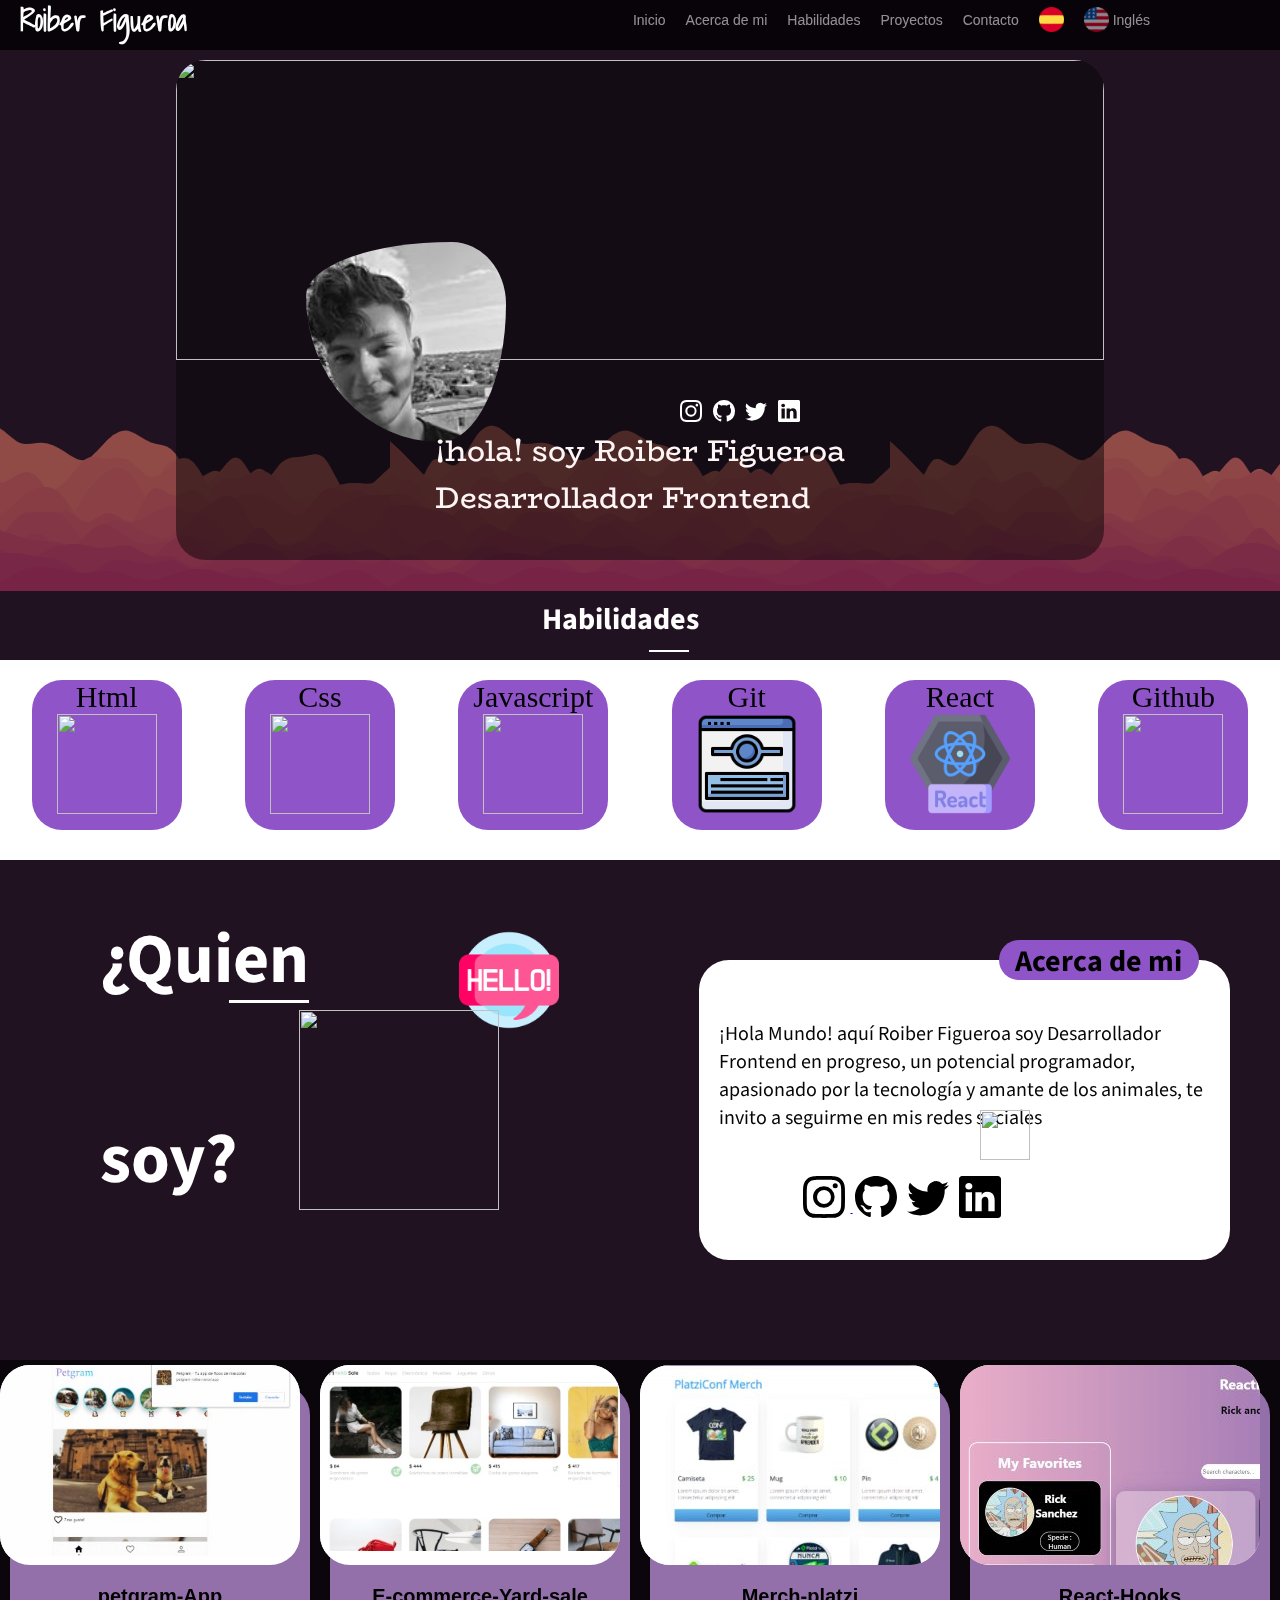
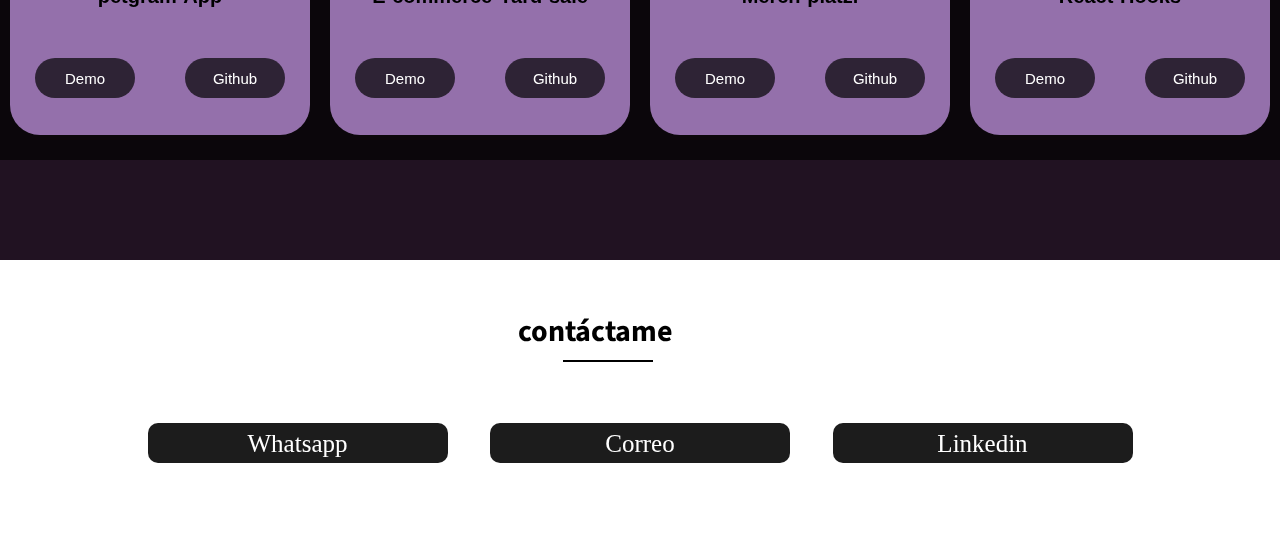
==== commit 7177a7db: "[add] spanish" ====
--- a/portafolio_es.html
+++ b/portafolio_es.html
@@ -43,7 +43,7 @@
                <img src="https://images.pexels.com/photos/169573/pexels-photo-169573.jpeg?auto=compress&cs=tinysrgb&dpr=2&h=650&w=940" alt="">
            </div>
            <div class="foto_perfil">
-               <img src="https://media-exp1.licdn.com/dms/image/C4D03AQFgU3WfoWeOoA/profile-displayphoto-shrink_200_200/0/1646711315008?e=1652313600&v=beta&t=YtW1kTnajoCUVXvnP8Mc4E0iKIt_qRnSt90lICuq0wM" alt="">
+               <img src="icons/perfil.jpg" alt="">
            </div>
           
            <p class="presentacion_titulo"> ¡hola! soy Roiber Figueroa  <br>
@@ -153,10 +153,58 @@
         </div>
         <img class="icon_follow_me" src="https://cdn-icons-png.flaticon.com/512/4951/4951208.png" alt="">
 
-
-
-
           </main>
+          <section id="Projets" class="proyects wow animate__bounce" >
+            <div class="container_proyects wow animate__fadeIn" >
+                <div class="card_proyect " >
+                    <figure class="imagen_proyect" >
+                        <img class="imagen_petgram" src="/icons/petgram-app.jpg" alt="foto del Proyecto">
+                    </figure>
+                    <h1 class="titulo_proyect" >petgram-App</h1>
+
+                    <div class="botones" >
+                     <button type="button" class="boton_card" ><a class="boton_link" href="https://petgram-roiber.vercel.app/">Demo</a></button></button>
+                      <button type="button" class="boton_card" > <a class="boton_link" href="https://github.com/Roiber21/Petgram-app">Github</a></button>
+                </div>
+                </div>
+                <div class="card_proyect" >
+                 <figure class="imagen_proyect" >
+                     <img  src="/icons/ecomerce.jpg" alt="foto del Proyecto">
+                 </figure>
+                 <h1 class="titulo_proyect" >E-commerce-Yard-sale</h1>
+
+                 <div class="botones" >
+                     <button type="button" class="boton_card" ><a class="boton_link" href="https://roiber21.github.io/e-commerce--Yard-sale/">Demo</a></button></button>
+                      <button type="button" class="boton_card" > <a class="boton_link" href="https://github.com/Roiber21/e-commerce--Yard-sale">Github</a></button>
+                </div>
+                </div>
+                <div class="card_proyect" >
+                 <figure class="imagen_proyect" >
+                     <img src="/icons/platzi-merch.jpg" alt="foto del Proyecto">
+                 </figure>
+                 <h1 class="titulo_proyect" >Merch-platzi</h1>
+
+                 <div class="botones" >
+                   <button type="button" class="boton_card" ><a class="boton_link" href="https://platzi-merch-c10d4.web.app/">Demo</a></button></button>
+                    <button type="button" class="boton_card" > <a class="boton_link" href="https://github.com/Roiber21/merch-platzi">Github</a></button>
+              </div>
+                </div>
+                <div class="card_proyect" >
+                 <figure class="imagen_proyect" >
+                     <img src="/icons/react-hooks.jpg" alt="foto del Proyecto">
+                 </figure>
+                 <h1 class="titulo_proyect" >React-Hooks</h1>
+
+                 <div class="botones" >
+                   <button type="button" class="boton_card" ><a class="boton_link" href="https://react-hooks-bice-phi.vercel.app//">Demo</a></button></button>
+                    <button type="button" class="boton_card" > <a class="boton_link" href="https://github.com/Roiber21/React-hooks">Github</a></button>
+              </div>
+                </div>
+              
+              
+
+           
+       </section>
       </section>
         <a href="#home">
          <img class="up" src="/icons/chevron-flecha-hacia-arriba.png" alt="">
@@ -169,7 +217,7 @@
                <ul class="contact_" >
         
                    <li class="contact_items">
-                       <a href="https://api.whatsapp.com/send?phone=+57302402458&text=hola,%20me%20gusto%20tu%20portafolio">Whatsapp</a>
+                       <a href="https://api.whatsapp.com/send?phone=+573024302458&text=hola,%20me%20gusto%20tu%20portafolio">Whatsapp</a>
                    </li>
                    <li class="contact_items" >
                        <a href="">Correo</a>
--- a/styles.css
+++ b/styles.css
@@ -2,28 +2,29 @@
 box-sizing: border-box;
 padding: 0;
 margin: 0;
+
 }
 html{
     font-size: 62.5%;
 }
 body{
-   
-    background-image: url("https://images.pexels.com/photos/3753025/pexels-photo-3753025.jpeg?auto=compress&cs=tinysrgb&dpr=1&w=500");
-
-    background-repeat: no-repeat;
-    background-size: cover;
+    background-color: rgb(29,0,33);
+   
+    background-image: url('/icons//layered-waves-haikei.png');
+    background-repeat:repeat-x;
     background-position: center;
     background-attachment: fixed;
     margin: 0;
     min-height: 100vh;
+   
 }
 
 body::before{
      content: "";
-    background: rgb(114, 231, 173);
+    background: rgb(37, 35, 35);
     position: absolute;
     width: 100%;
-    height: 150rem;
+    height: 200rem;
     left: 0;
     top: 0;
     z-index: -1;
@@ -31,7 +32,60 @@
   
 
 }
-
+.fade-in {
+    animation: fadeIn ease 5s;
+    -webkit-animation: fadeIn ease 5s;
+    -moz-animation: fadeIn ease 5s;
+    -o-animation: fadeIn ease 5s;
+    -ms-animation: fadeIn ease 5s;
+  }
+  
+  
+  @keyframes fadeIn{
+    0% {
+      opacity:0;
+    }
+    100% {
+      opacity:1;
+    }
+  }
+  
+  @-moz-keyframes fadeIn {
+    0% {
+      opacity:0;
+    }
+    100% {
+      opacity:1;
+    }
+  }
+  
+  @-webkit-keyframes fadeIn {
+    0% {
+      opacity:0;
+    }
+    100% {
+      opacity:1;
+    }
+  }
+  
+  @-o-keyframes fadeIn {
+    0% {
+      opacity:0;
+    }
+    100% {
+      opacity:1;
+    }
+  }
+  
+  @-ms-keyframes fadeIn {
+    0% {
+      opacity:0;
+    }
+    100% {
+      opacity:1;
+    }
+  }
+  
 .navbar{
     width: 100%;
     height: 5rem;
@@ -123,26 +177,31 @@
 }
 
 .container{
-    background-color: white;
+   
+    width: 100%;
+    margin: auto;
     padding-top: 6rem;
     display: flex;
     justify-content: center;
     height: 60rem;
     padding: 6rem;
+    
+    background-repeat: no-repeat;
+    background-size:cover;
+    background-position: center;
+
 
    
 }
 .card{
     width: 80%;
     height: 50rem;
-    background: #11998e;  /* fallback for old browsers */
-    background: -webkit-linear-gradient(to right, #38ef7d, #11998e);  /* Chrome 10-25, Safari 5.1-6 */
-    background: linear-gradient(to right, #38ef7d, #11998e); /* W3C, IE 10+/ Edge, Firefox 16+, Chrome 26+, Opera 12+, Safari 7+ */
-    
+    background-color: rgba(7, 6, 6, 0.5);
    border-radius: 3rem;
    overflow: hidden;
     border: none;
     opacity: none;
+  
 
 }
 .foto_portada img{
@@ -161,12 +220,12 @@
 }
 .foto_perfil img{
     width: 100%;
-    border-radius: 10rem;
+    border-radius:73% 27% 33% 67% / 27% 31% 69% 73%  ;
     
 }
 
 .presentacion_titulo{
-    color: black;
+    color: rgb(255, 245, 245);
     font-size: 3rem;
     font-family: 'BioRhyme', serif;
     display: flex;
@@ -191,7 +250,7 @@
     width: 30px;
     height: 30px;
     padding: 4px;
-    color: rgb(17, 17, 17);
+    color: rgb(255, 255, 255);
    
     
 }
@@ -211,13 +270,13 @@
     justify-content: center;
     font-size: 3rem;
     line-height: 4rem;
-    color: black;
+    color: rgb(255, 253, 253);
     font-family: 'Source Sans Pro', sans-serif;
 }
 .titulo_skills::after{
     height: 0.2rem;
     width: 4rem;
-    background-color:black;
+    background-color:rgb(255, 255, 255);
     content: "";
     position: relative;
     top: 5rem;
@@ -236,11 +295,9 @@
 }
 .container1, .container2, .container3, .container4, .container5{
     margin: 2rem;
-    width: 10rem;
-    height: 10rem;
-    background: #11998e;  /* fallback for old browsers */
-    background: -webkit-linear-gradient(to right, #38ef7d, #11998e);  /* Chrome 10-25, Safari 5.1-6 */
-    background: linear-gradient(to right, #38ef7d, #11998e); /* W3C, IE 10+/ Edge, Firefox 16+, Chrome 26+, Opera 12+, Safari 7+ */
+    width: 15rem;
+    height: 15rem;
+    background-color: rgb(144, 84, 201 );    
     border-radius: 3rem;
 }
 .container1 p, .container2 p, .container3 p , .container4 p , .container5 p{
@@ -338,16 +395,13 @@
     
 }
 .bi-instagram2:hover, .bi-github2:hover, .bi-twitter2:hover, .bi-linkedin2:hover{
-    color:rgb(97, 186, 228);
+    color:rgb(144, 84, 201 );   
     opacity: 1;
 }
 .about_me_titulo{
     width: 20rem;
     height: 4rem;
-    background: #11998e;  /* fallback for old browsers */
-    background: -webkit-linear-gradient(to right, #38ef7d, #11998e);  /* Chrome 10-25, Safari 5.1-6 */
-    background: linear-gradient(to right, #38ef7d, #11998e); /* W3C, IE 10+/ Edge, Firefox 16+, Chrome 26+, Opera 12+, Safari 7+ */
-    
+    background-color: rgb(144, 84, 201);    
     border-radius: 3rem;
    
     position: relative;
@@ -361,38 +415,47 @@
     justify-content: center;
 }
 .conctat{
-    width: 100vw;
+    width: 100%;
     height: 30rem;
-    background-color: white;
-    display: flex;
-    justify-content: center;
-}
+   background-image: url(/icons/blobanimation2.svg);
+   background-repeat:no-repeat;
+   background-position: center;
+   background-attachment: fixed;
+   background-color: white;
+    display: flex;
+    justify-content: center;
+}
+
 .contact_items{
   padding: 2rem;
   width: 30rem;
+  margin: 2rem;
   height: 4rem;
   display: inline-block;
- background: #11998e;  /* fallback for old browsers */
-background: -webkit-linear-gradient(to right, #38ef7d, #11998e);  /* Chrome 10-25, Safari 5.1-6 */
-background: linear-gradient(to right, #38ef7d, #11998e); /* W3C, IE 10+/ Edge, Firefox 16+, Chrome 26+, Opera 12+, Safari 7+ */
-
-  margin: 2rem;
+  background-color: rgb(3, 3, 3, 0.9);  
+ 
   border-radius: 1rem;
+}
+.container_contact{
+    background-color:rgba(255, 255, 255, 0.4);
+ 
+   
 }
 .contact_items a{
     text-decoration: none;
-    color:black;
+    color:rgb(255, 255, 255);
     font-size: 2.5rem;
     display: flex;
     justify-content: center;
     line-height: 0.1rem;
 
 }
+.contact_{
+    position: relative;
+
+}
 .contact_items:hover{
-    background: #a8ff78;  /* fallback for old browsers */
-    background: -webkit-linear-gradient(to right, #78ffd6, #a8ff78);  /* Chrome 10-25, Safari 5.1-6 */
-    background: linear-gradient(to right, #78ffd6, #a8ff78); /* W3C, IE 10+/ Edge, Firefox 16+, Chrome 26+, Opera 12+, Safari 7+ */
-    
+    background-color: rgb(72, 15, 126);    
 
   }
 
@@ -422,3 +485,79 @@
       position: relative;
       top: 7px;
   }
+  .proyects{
+    width: 100%;
+    height: 50rem;
+   background-color: transparent;
+}
+.container_proyects{
+    width: 100%;
+    height: 80%;
+    background-color: rgb(3, 2, 2, 0.7);
+    display: grid;   
+    margin: auto;
+    display: inline-flex;
+  
+    
+    
+  
+}
+.card_proyect{
+    width: 30rem;
+    height: 35rem;
+    border-radius: 3rem;
+    margin: auto;
+   
+    background-color: rgba(163, 124, 189, 0.9);
+}
+
+.imagen_proyect{
+    width: 30rem;
+    height:20rem;
+    border-radius: 3rem;
+    margin: auto;
+   background-color: rgb(255, 255, 255);
+   position: relative;
+   bottom: 2rem;
+  object-fit: cover;
+ width: 100%;
+ overflow: hidden;
+   right: 1rem;
+}
+.imagen_petgram{
+    object-fit:cover;
+    width: 100%;
+    overflow: hidden;
+}
+
+   
+   .botones{
+       display: flex;
+       justify-content: center;
+       justify-content: space-around;
+       position: relative;
+       top: 5rem;
+        
+       
+   }
+.boton_card{
+    width: 10rem;
+    height: 4rem;
+    background-color: rgb(3, 3, 3, 0.7);
+    color: white;
+    border-radius: 4rem;
+    border: none;
+}
+.boton_card:hover{
+    background-color: rgba(151, 45, 221, 0.9);
+}
+.boton_link{
+    color: white;
+    font-size: 1.5rem;
+    text-decoration: none;
+}
+.titulo_proyect{
+    font-size: 2rem;
+    font-family: sans-serif;
+    text-align: center;
+}
--- a/mobile.css
+++ b/mobile.css
@@ -1,11 +1,11 @@
 @media (max-width:768px){
     body{
-        background-image: url("https://images.pexels.com/photos/3753025/pexels-photo-3753025.jpeg?auto=compress&cs=tinysrgb&dpr=1&w=500");
-
-        background-repeat: no-repeat;
-        background-size: cover;
-        background-position: center;
-        background-attachment: fixed;
+        background-color: rgb(29,0,33);
+   
+    background-image: url('/icons//layered-waves-haikei.png');
+    background-repeat:repeat-x;
+    background-position: center;
+    background-attachment: fixed;
         margin: 0;
         height: 220rem;
       width: 0;
@@ -16,9 +16,10 @@
         
     }
     
+    
     body::before{
         content: "";
-       background: rgb(114, 231, 173);
+        background: rgb(37, 35, 35);
        position: absolute;
        width: 100vw;
        height: 220rem;
@@ -31,7 +32,6 @@
    }
    
     .container{
-        background-color: white;
         padding-top: 6rem;
         display: flex;
         justify-content: center;
@@ -46,12 +46,18 @@
     .card{
         width: 45rem;
         height: 43rem;
-        background-color:white;
+        background-color: rgba(7, 6, 6, 0.7);
        border-radius: 3rem;
        overflow: hidden;
         border: none;
     
-    }
+
+    }
+    
+    .presentacion_titulo{
+       text-align: center;
+    }
+    
     .foto_portada img{
         width: 100%;
         height: 20rem;
@@ -81,14 +87,14 @@
         flex-direction: column;
         justify-content: center;
         position: relative;
-        background-color: rgb(214, 214, 214);
+        background-color: rgb(228, 224, 224);
         display: none;
         padding: 0;
         top: 1rem;
-        width: 100vw;
+        width: 80vw;
         align-items: center;
         margin: 0;
-        height: 60vh;
+        height: 100vh;
 
        
     
@@ -134,12 +140,16 @@
         top: rem;
         margin: 0;
         padding: 0;
+   
      
     }
     .bi-list{
         width: 4rem;
         height: 4rem;
         color: white;
+        transform: none;
+        transition: none;
+        translate: none;
     }
 
     .menu_visible{
@@ -153,16 +163,17 @@
         position: relative;
         bottom: 12rem;
         left: 6rem;
-    
       
+    
+      
     }
     .foto_perfil img{
         width: 100%;
-        border-radius: 10rem;
+        border-radius:73% 27% 33% 67% / 27% 31% 69% 73%  ;
         
     }
     .presentacion_titulo{
-        color: black;
+        color: rgb(245, 245, 245);
         font-size: 2rem;
         font-family: 'BioRhyme', serif;
         display: flex;
@@ -179,7 +190,7 @@
         display: inline-block;
         position: relative;
         left:2rem;
-        bottom: 9rem;
+        bottom: 9.5rem;
         margin: auto;
         
         
@@ -189,7 +200,7 @@
         width: 45px;
         height: 45px;
         padding: 8px;
-        color: rgb(17, 17, 17);
+        color: rgb(255, 254, 254);
        
         
     }
@@ -208,7 +219,7 @@
         justify-content: center;
         font-size: 3rem;
         line-height: 4rem;
-        color: black;
+        color: rgb(255, 255, 255);
         font-family: 'Source Sans Pro', sans-serif;
     }
     .skills{
@@ -238,10 +249,7 @@
         margin: 1rem;
         width: 20rem;
         height: 20rem;
-        background: #11998e;  /* fallback for old browsers */
-        background: -webkit-linear-gradient(to right, #38ef7d, #11998e);  /* Chrome 10-25, Safari 5.1-6 */
-        background: linear-gradient(to right, #38ef7d, #11998e); /* W3C, IE 10+/ Edge, Firefox 16+, Chrome 26+, Opera 12+, Safari 7+ */
-        
+        background-color: rgb(144, 84, 201 );    
         border-radius: 10rem;
 
        
@@ -264,23 +272,23 @@
     .icon_follow_me{
         display: none;
     }
- .up{
-     position:fixed;
-     left: 32rem;
-     width: 5rem;
-     height: 5rem;
-     top: 57rem;
-     z-index: 0;
-     display: flex;
-     
- }
+ 
     .container_contact{
         background-color: white;
-        width: 36.4rem;
+        width: 30rem;
         height: 35rem;
         margin: auto;
-     
         border-radius: 5rem;
+        background-color:rgba(255, 255, 255);
+        width: 95%;
+        
+   background-image: url(/icons/blobanimation2.svg);
+   background-repeat: no-repeat;
+   background-position: center;
+   background-attachment: fixed;
+
+     
+    
     }
     #contact_me{
       background-color: transparent;
@@ -292,12 +300,12 @@
         display: flex;
         justify-content: center;
         line-height: 0.1rem;
+
     
     }
     .contact_{
         display: inline-block;
         position: relative;
-        right: 4rem;
         bottom: 3rem;
     }
 
@@ -364,10 +372,7 @@
     .about_me_titulo{
         width: 10em;
         height: 3rem;
-        background: #11998e;  /* fallback for old browsers */
-        background: -webkit-linear-gradient(to right, #38ef7d, #11998e);  /* Chrome 10-25, Safari 5.1-6 */
-        background: linear-gradient(to right, #38ef7d, #11998e); /* W3C, IE 10+/ Edge, Firefox 16+, Chrome 26+, Opera 12+, Safari 7+ */
-        
+        background-color: rgb(144, 84, 201);   
         border-radius: 3rem;
        
         position: relative;
@@ -380,41 +385,33 @@
         display: flex;
         justify-content: center;
     }
+   
     .conctat{
         width: 100vw;
-        height: 40rem;
-        background-color: white;
-        position: relative;
-        top: 8rem;
+    display: flex;
+    justify-content: center;
+    background-color:rgba(255, 255, 255, 0.1);
       
     }
     .contact_items{
       padding: 2rem;
       position: relative;
-      left: 5rem;
       width: 30rem;
       height: 4rem;
-      display: inline-block;
-      margin: 2rem;
-      border-radius: 1rem;
-    }
-    .contact_items a{
-        text-decoration: none;
-        color:black;
-        font-size: 2.5rem;
-        display: flex;
-        justify-content: center;
-        line-height: 0.1rem;
-       
-    
-    }
-    .contact_items:hover{
-        background: #a8ff78;  /* fallback for old browsers */
-        background: -webkit-linear-gradient(to right, #78ffd6, #a8ff78);  /* Chrome 10-25, Safari 5.1-6 */
-        background: linear-gradient(to right, #78ffd6, #a8ff78); /* W3C, IE 10+/ Edge, Firefox 16+, Chrome 26+, Opera 12+, Safari 7+ */
-        
-    
-      }
+      display: flex;
+      justify-content: center;
+      align-items: center;
+     
+    }
+    .contact_{
+        left:0rem;
+        position: relative;
+        display: flex;
+        justify-content: center;
+        align-items: center;
+        flex-direction: column;
+    }
+ 
     
       .titulo_contact{
           display: flex;
@@ -439,3 +436,19 @@
     
 }
 
+.container_proyects{
+    display: flex;
+        flex-direction: column;
+        width: 100%;
+        min-height: 30rem;
+        flex-wrap: wrap;
+        max-height: 100rem;
+        width: 100vw;
+        border-radius: 0;
+        overflow-x: scroll;
+        position: relative;
+        z-index: 2;
+}
+.card_proyect{
+ margin: 3rem;
+}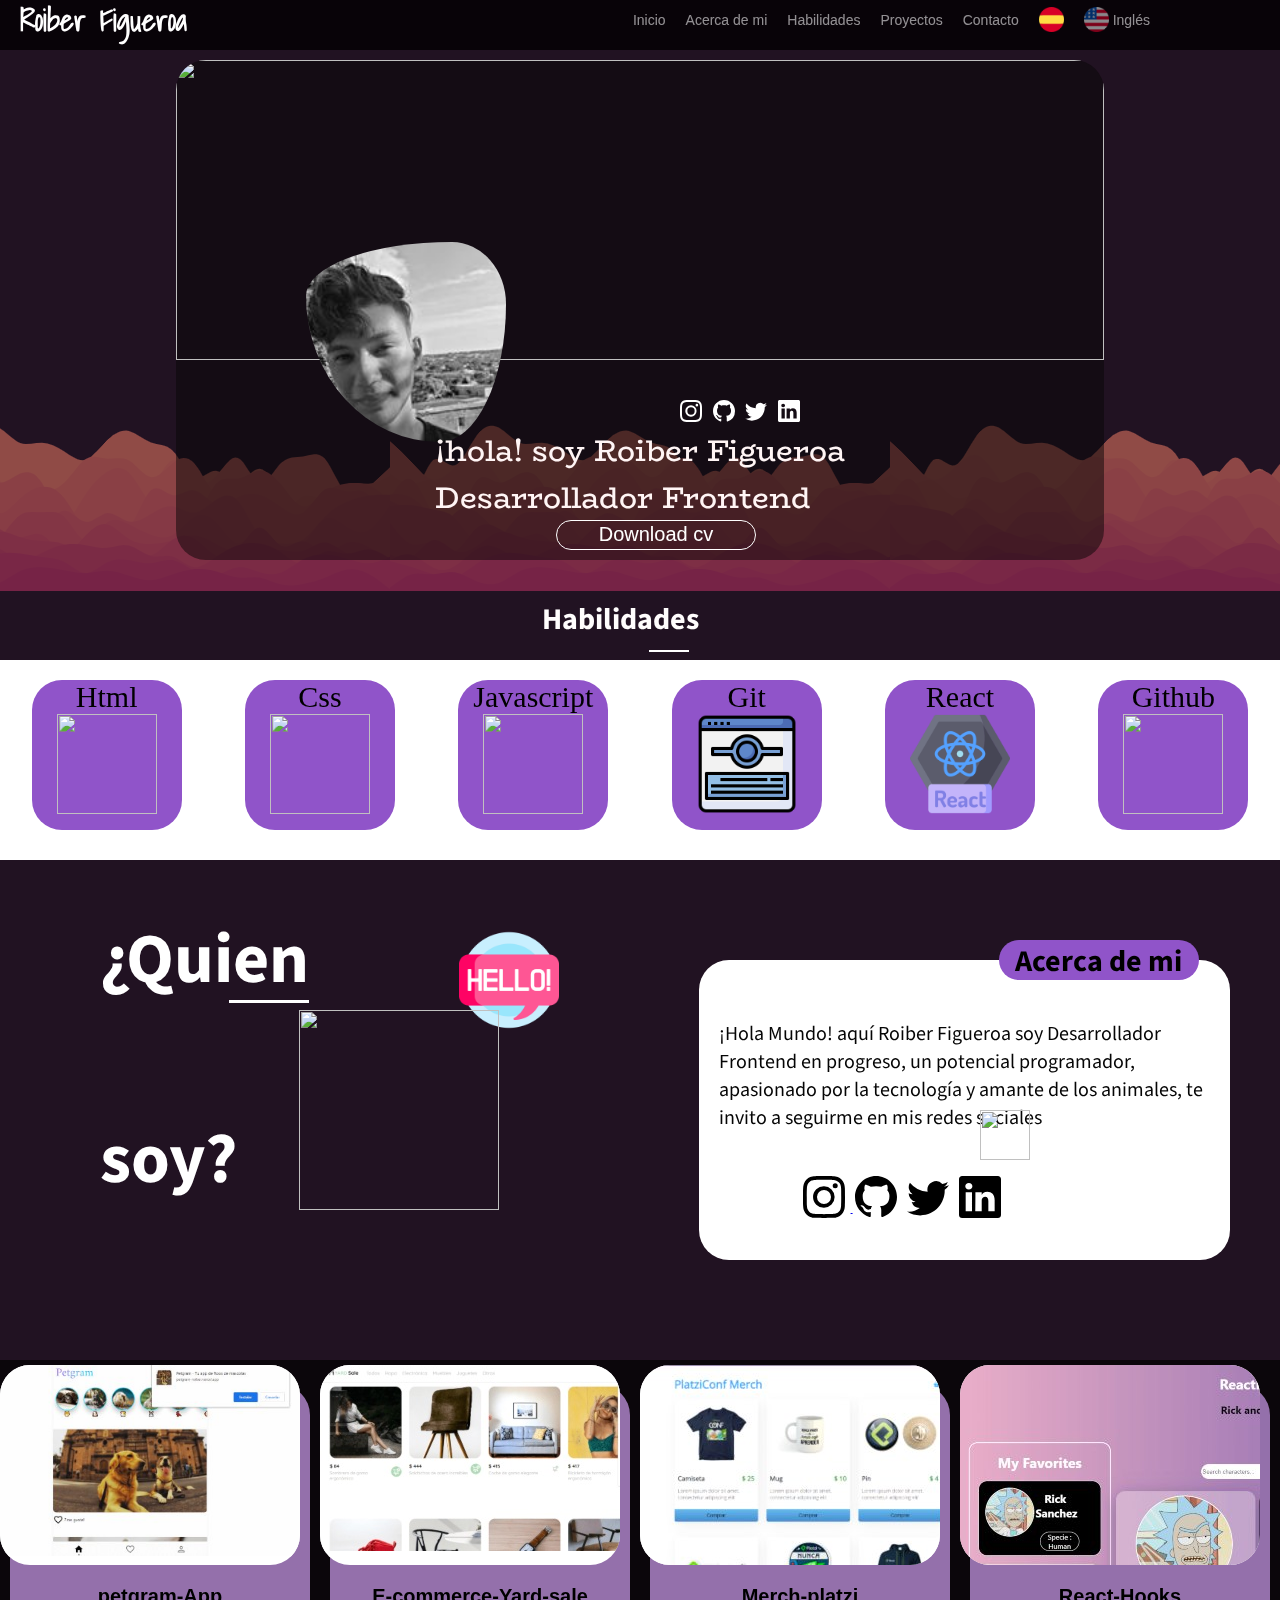
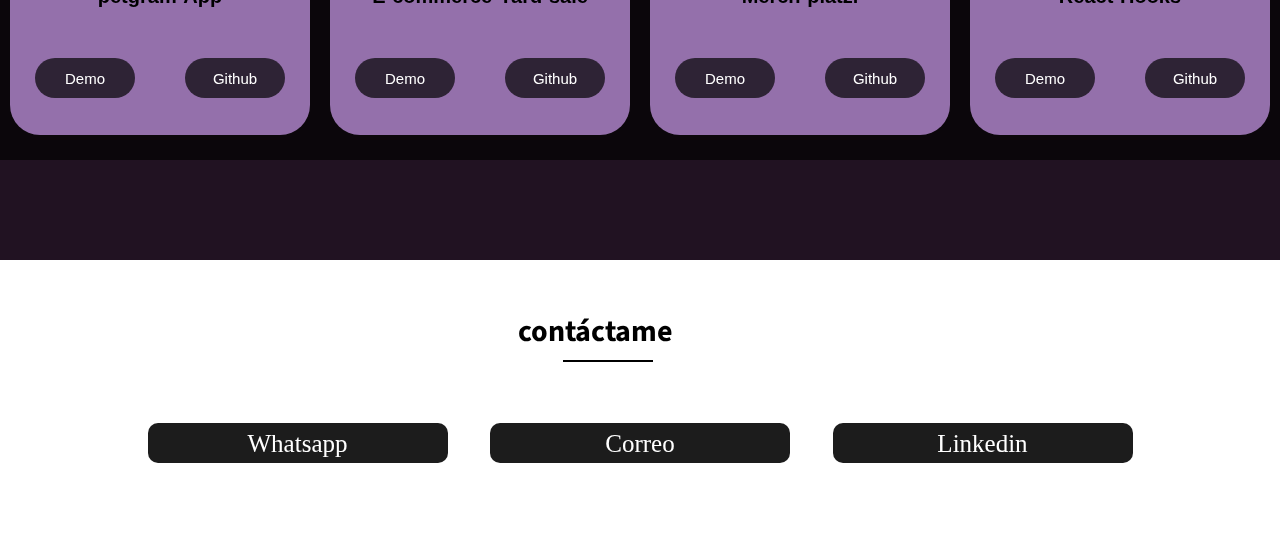
==== commit 10bd3b2b: "[add]donwload cv" ====
--- a/portafolio_es.html
+++ b/portafolio_es.html
@@ -72,6 +72,7 @@
                     <path d="M0 1.146C0 .513.526 0 1.175 0h13.65C15.474 0 16 .513 16 1.146v13.708c0 .633-.526 1.146-1.175 1.146H1.175C.526 16 0 15.487 0 14.854V1.146zm4.943 12.248V6.169H2.542v7.225h2.401zm-1.2-8.212c.837 0 1.358-.554 1.358-1.248-.015-.709-.52-1.248-1.342-1.248-.822 0-1.359.54-1.359 1.248 0 .694.521 1.248 1.327 1.248h.016zm4.908 8.212V9.359c0-.216.016-.432.08-.586.173-.431.568-.878 1.232-.878.869 0 1.216.662 1.216 1.634v3.865h2.401V9.25c0-2.22-1.184-3.252-2.764-3.252-1.274 0-1.845.7-2.165 1.193v.025h-.016a5.54 5.54 0 0 1 .016-.025V6.169h-2.4c.03.678 0 7.225 0 7.225h2.4z"/>
                   </svg></a>
              </div>
+             <button class="boton_cv" ><a class="a_cv" download="CV-ROIBER-FIGUEROA" href="CV-ROIBER-FIGUEROA.pdf">Download cv</a></button>
        </div>
    </section >
    <h1 id="skills" class="titulo_skills">Habilidades</h1>
--- a/styles.css
+++ b/styles.css
@@ -561,3 +561,22 @@
     font-family: sans-serif;
     text-align: center;
 }
+.boton_cv{
+    background-color: transparent;
+    border: white 1px solid;
+    width: 20rem;
+    height: 3rem;
+    position: relative;
+    bottom: 2rem;
+    border-radius: 3rem;
+}
+.boton_cv:hover{
+    background-color: rgba(151, 45, 221, 0.9);
+    border: none;
+}
+.a_cv{
+    color: white;
+    text-decoration: none;
+    font-size: 2rem;
+    font-family: sans-serif;
+}--- a/mobile.css
+++ b/mobile.css
@@ -190,7 +190,7 @@
         display: inline-block;
         position: relative;
         left:2rem;
-        bottom: 9.5rem;
+        bottom: 10.5rem;
         margin: auto;
         
         
@@ -451,4 +451,17 @@
 }
 .card_proyect{
  margin: 3rem;
+}
+.boton_cv{
+    background-color: transparent;
+    border: white 1px solid;
+    width: 15rem;
+    height: 3rem;
+    position: relative;
+    top: .1rem;
+    left: 4rem;
+  display: inline;
+  justify-content: center;
+  align-items: center;
+    border-radius: 3rem;
 }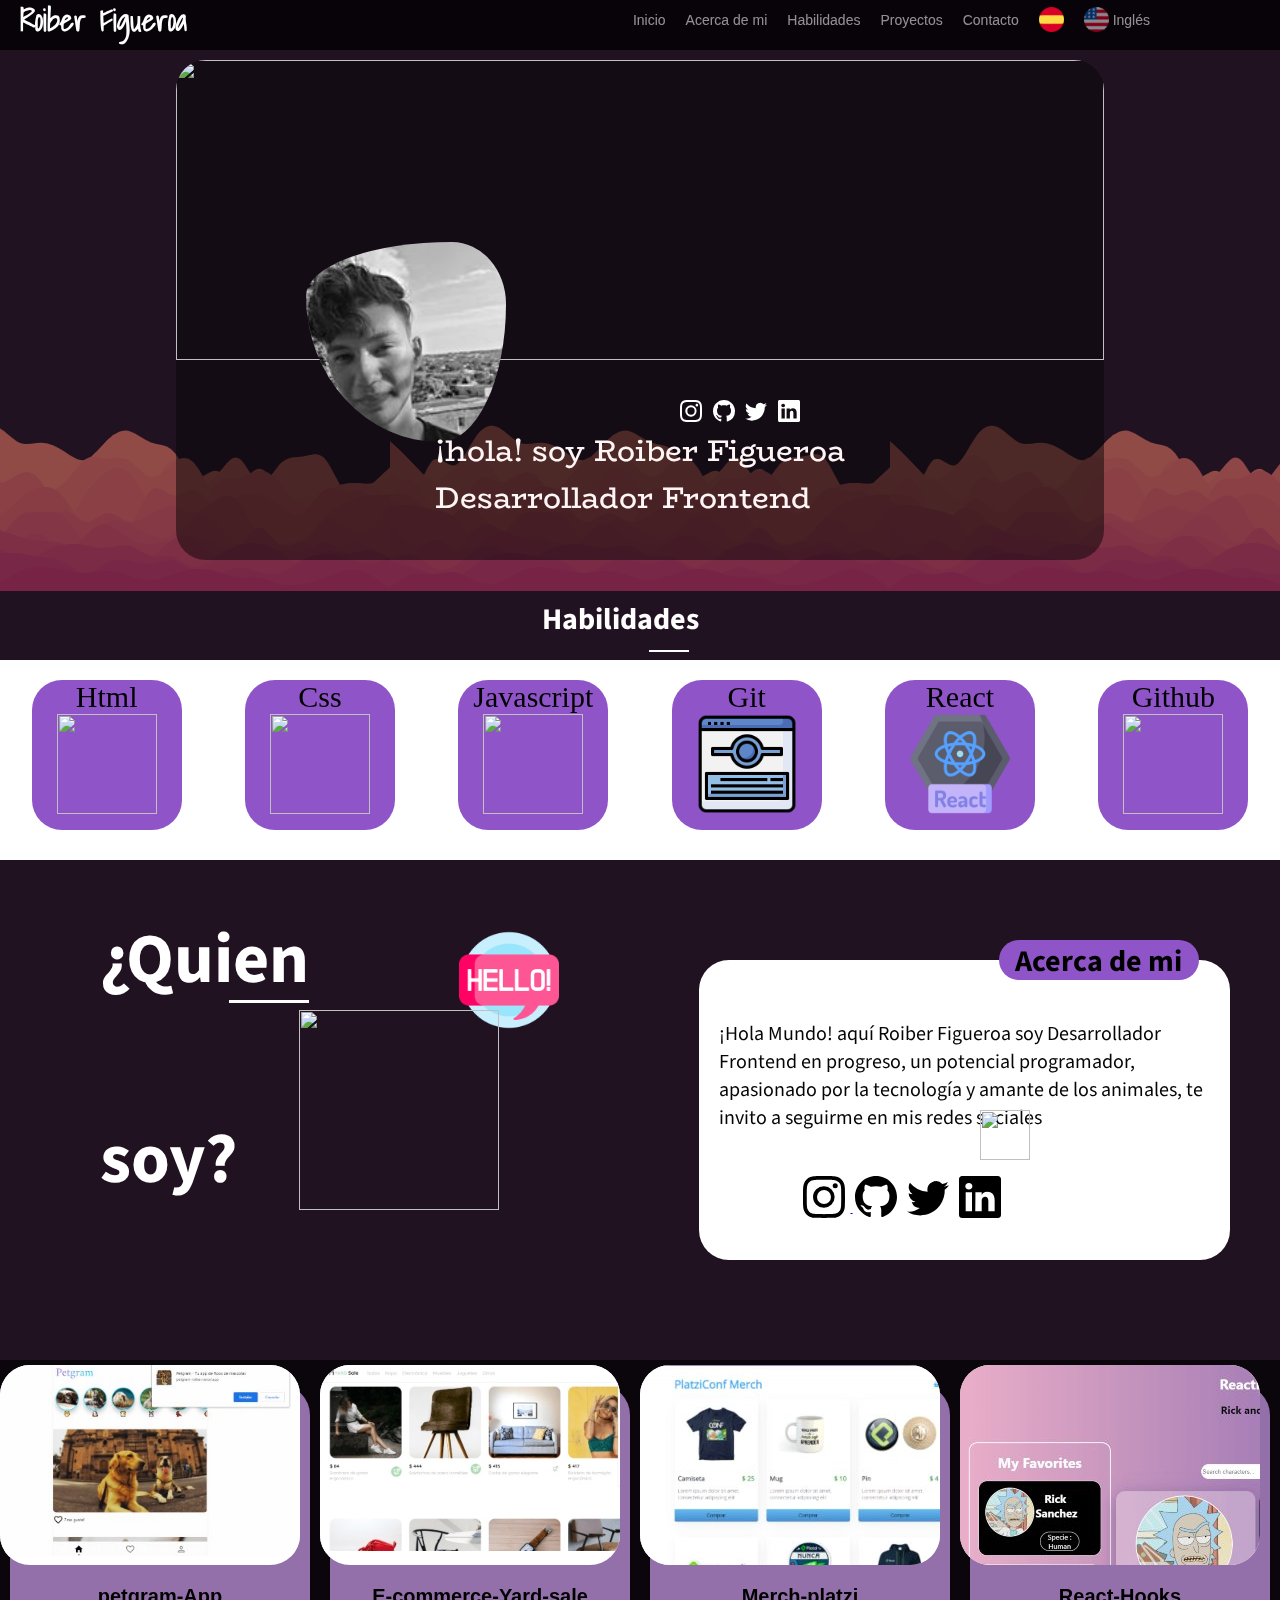
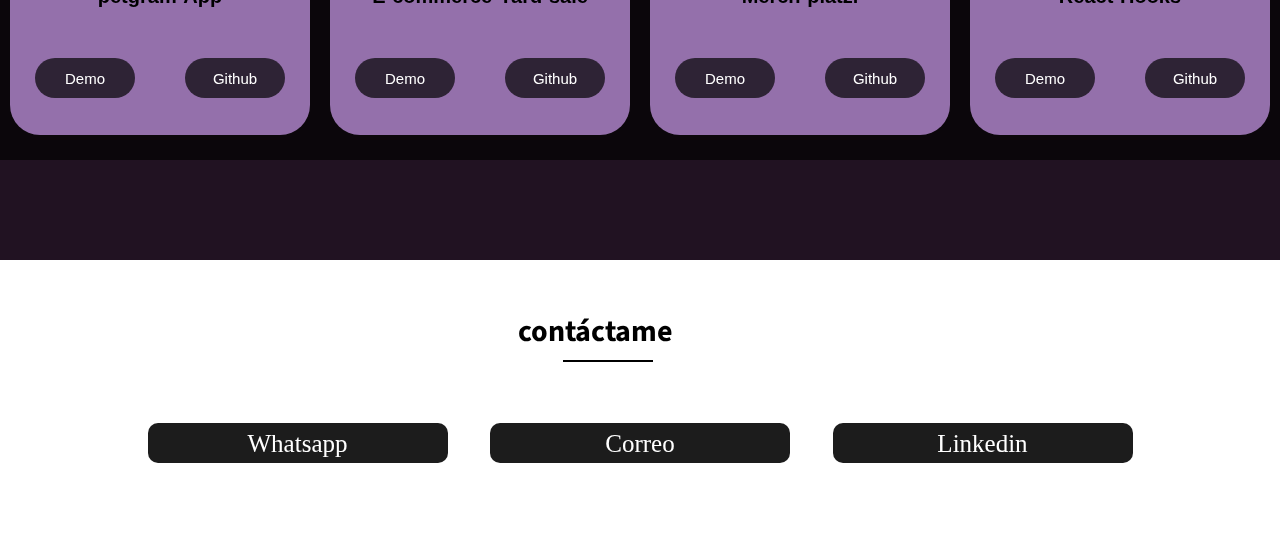
==== commit 199cfcbb: "[fix]donwload cv" ====
--- a/portafolio_es.html
+++ b/portafolio_es.html
@@ -72,7 +72,7 @@
                     <path d="M0 1.146C0 .513.526 0 1.175 0h13.65C15.474 0 16 .513 16 1.146v13.708c0 .633-.526 1.146-1.175 1.146H1.175C.526 16 0 15.487 0 14.854V1.146zm4.943 12.248V6.169H2.542v7.225h2.401zm-1.2-8.212c.837 0 1.358-.554 1.358-1.248-.015-.709-.52-1.248-1.342-1.248-.822 0-1.359.54-1.359 1.248 0 .694.521 1.248 1.327 1.248h.016zm4.908 8.212V9.359c0-.216.016-.432.08-.586.173-.431.568-.878 1.232-.878.869 0 1.216.662 1.216 1.634v3.865h2.401V9.25c0-2.22-1.184-3.252-2.764-3.252-1.274 0-1.845.7-2.165 1.193v.025h-.016a5.54 5.54 0 0 1 .016-.025V6.169h-2.4c.03.678 0 7.225 0 7.225h2.4z"/>
                   </svg></a>
              </div>
-             <button class="boton_cv" ><a class="a_cv" download="CV-ROIBER-FIGUEROA" href="CV-ROIBER-FIGUEROA.pdf">Download cv</a></button>
+             
        </div>
    </section >
    <h1 id="skills" class="titulo_skills">Habilidades</h1>
--- a/mobile.css
+++ b/mobile.css
@@ -455,13 +455,13 @@
 .boton_cv{
     background-color: transparent;
     border: white 1px solid;
-    width: 15rem;
+    width: 51%;
     height: 3rem;
     position: relative;
     top: .1rem;
     left: 4rem;
-  display: inline;
+  display:inline-flex;
   justify-content: center;
-  align-items: center;
+   align-items: center;
     border-radius: 3rem;
 }